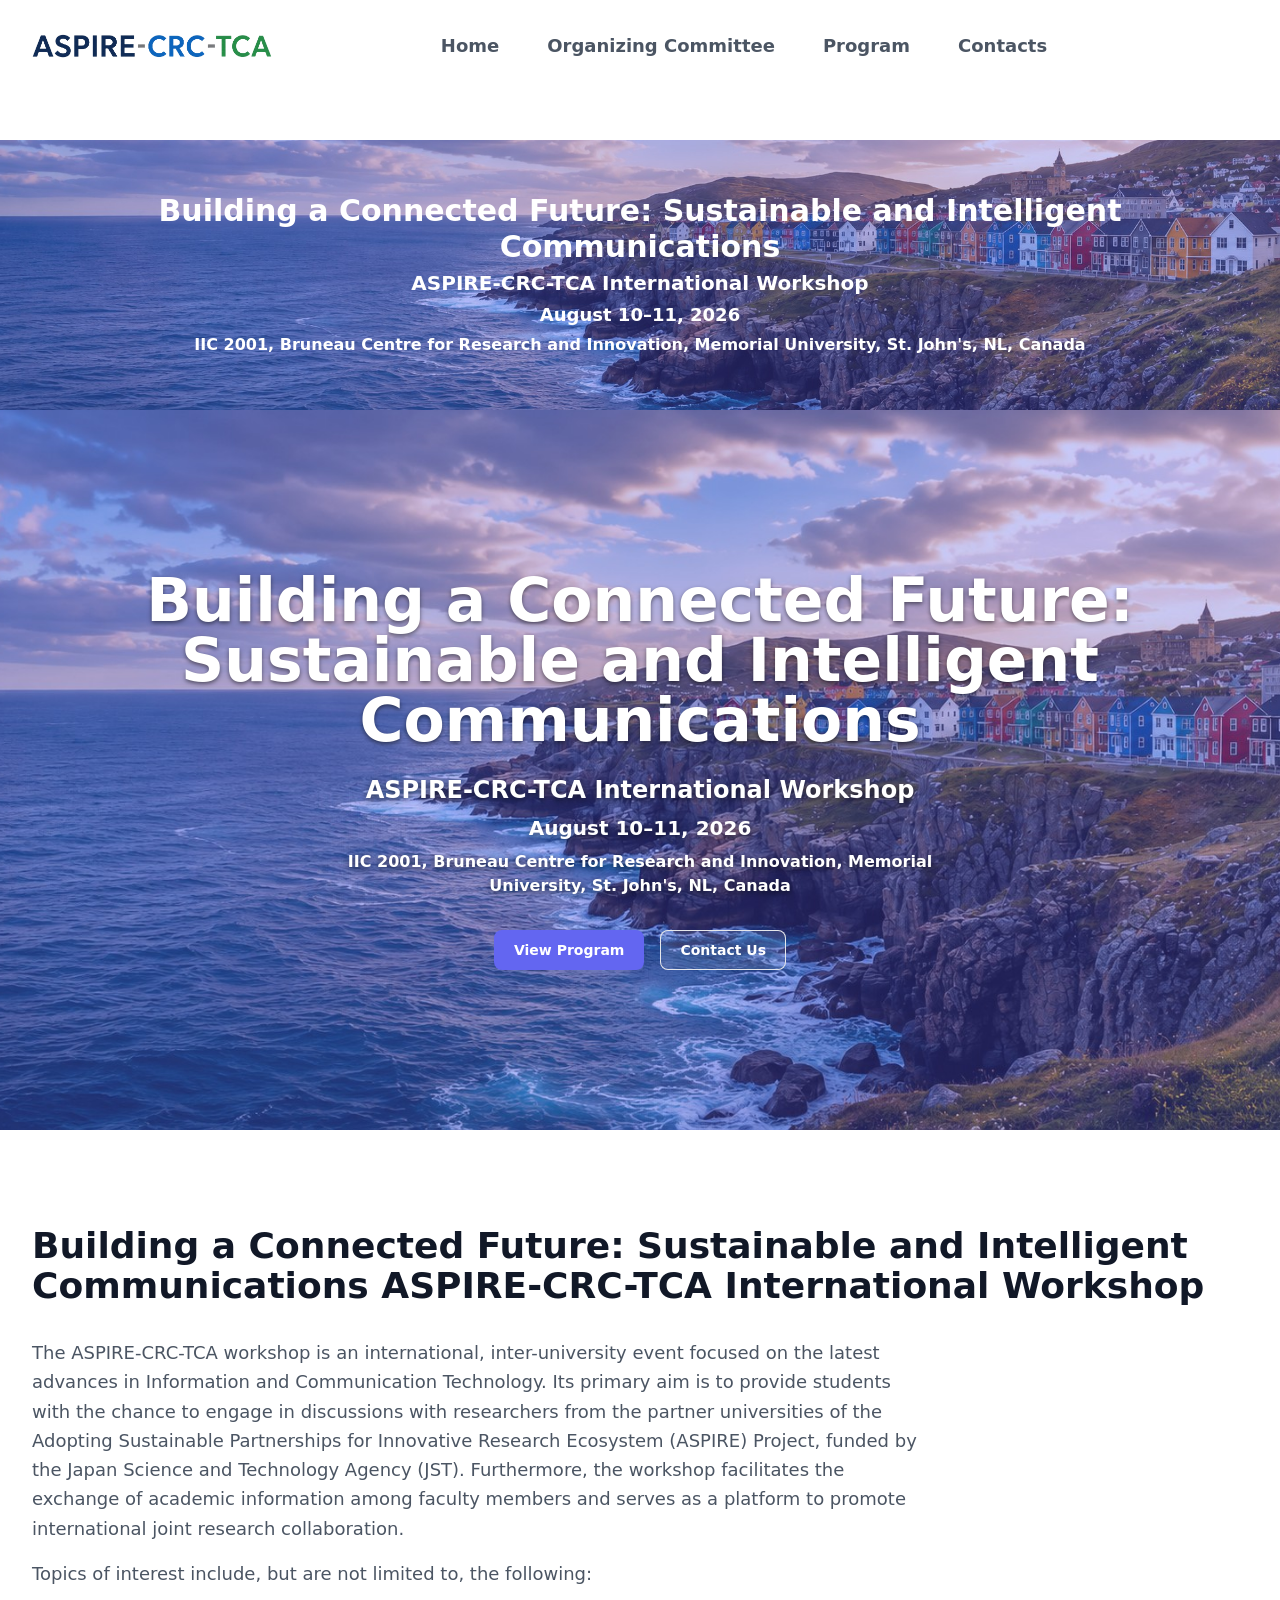
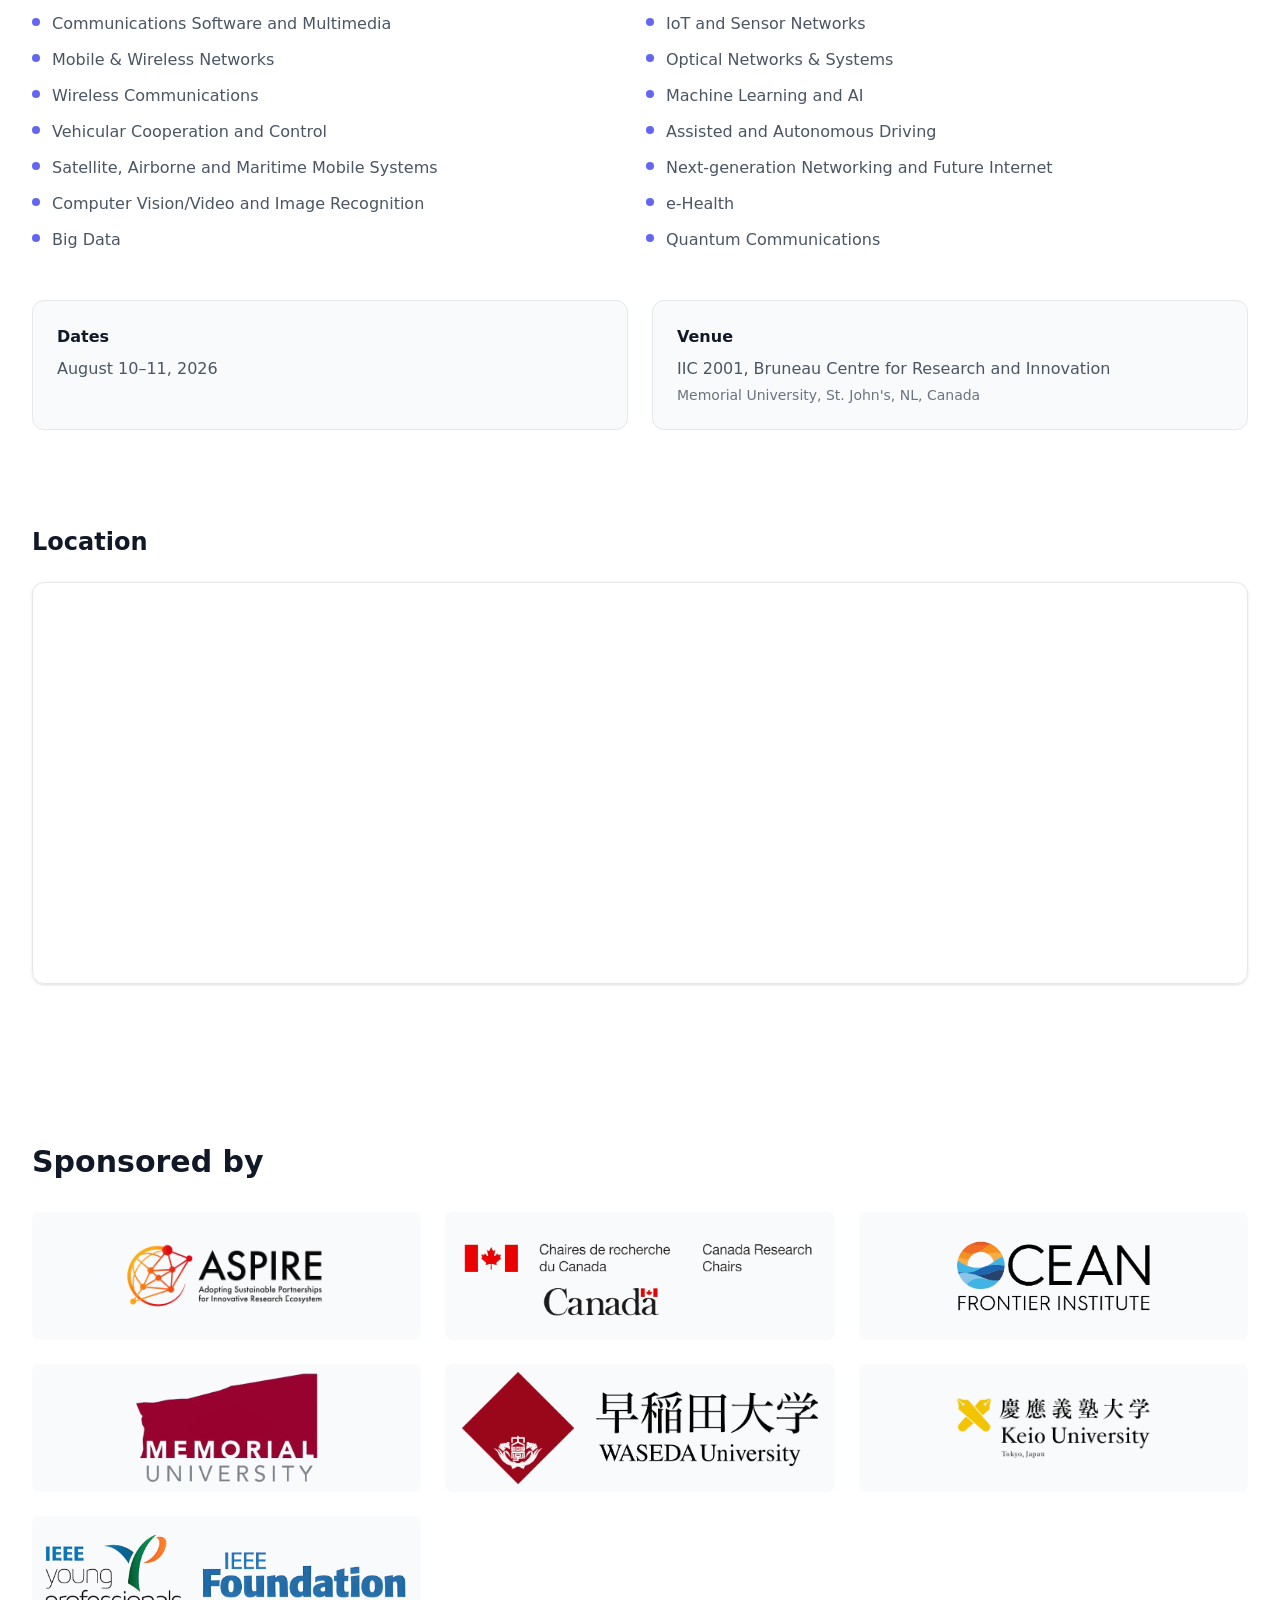
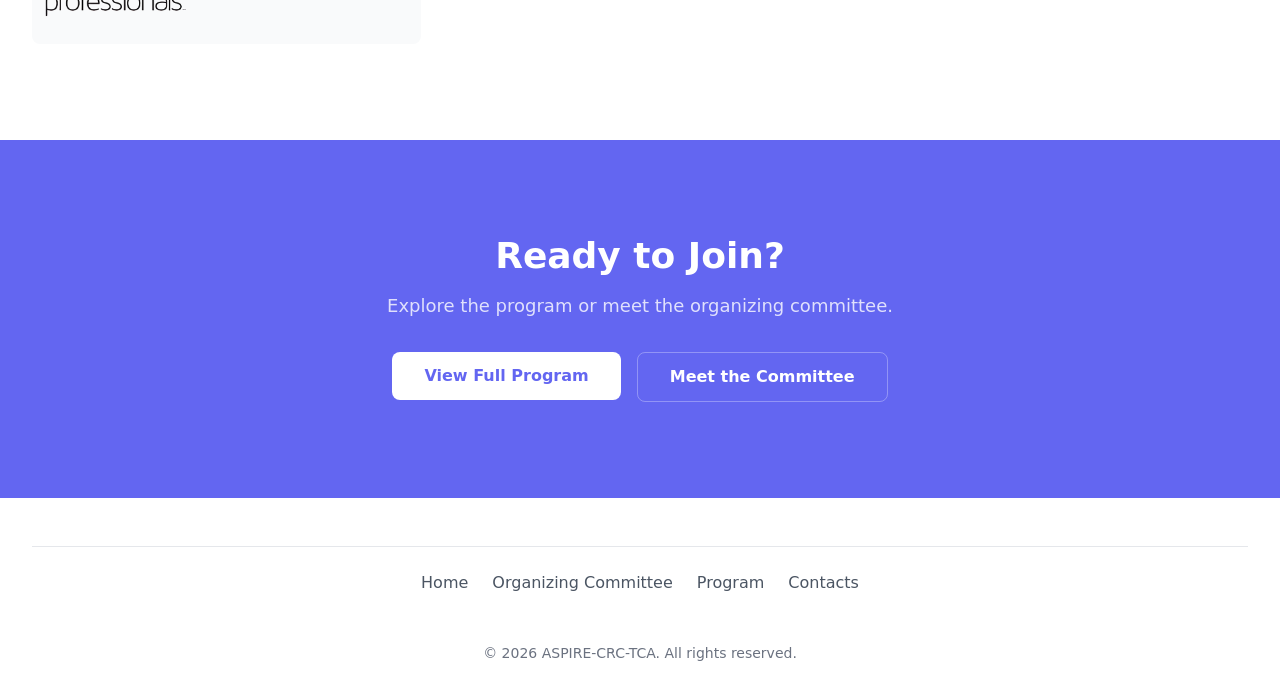
==== index.html @ 06fc7d12 "Deploy: do not count coffee break entry as a presentation ASPIRE-CRC-TCA-Workshop/website@9c176acf1a" ====
<!DOCTYPE html><!--tIh8x9ZMk3G6WVIe88vpO--><html lang="en"><head><meta charSet="utf-8"/><meta name="viewport" content="width=device-width, initial-scale=1"/><link rel="preload" as="image" href="/images/logo.png"/><link rel="preload" as="image" href="/images/hero-bg.jpg"/><link rel="preload" as="image" href="/images/sponsors/aspire.png"/><link rel="preload" as="image" href="/images/sponsors/canada-research-chair.png"/><link rel="preload" as="image" href="/images/sponsors/ocean-frontier-institute.png"/><link rel="preload" as="image" href="/images/sponsors/memorial-university.png"/><link rel="preload" as="image" href="/images/sponsors/waseda.png"/><link rel="preload" as="image" href="/images/sponsors/keio-university.png"/><link rel="preload" as="image" href="/images/sponsors/ieee-young-professionals.png"/><link rel="stylesheet" href="/_next/static/css/914f12d6b7407276.css" data-precedence="next"/><link rel="preload" as="script" fetchPriority="low" href="/_next/static/chunks/webpack-4e6bf084ac60582b.js"/><script src="/_next/static/chunks/4bd1b696-c023c6e3521b1417.js" async=""></script><script src="/_next/static/chunks/255-3a91f01e1c0f613e.js" async=""></script><script src="/_next/static/chunks/main-app-8f97e8892b6bd6fd.js" async=""></script><script src="/_next/static/chunks/b3ccd337-d58f175a04e23958.js" async=""></script><script src="/_next/static/chunks/18-f1f136e1e05aa681.js" async=""></script><script src="/_next/static/chunks/app/layout-cfe2c8055ae48db0.js" async=""></script><script src="/_next/static/chunks/app/page-0a1917a4fb54a993.js" async=""></script><title>ASPIRE-CRC-TCA</title><meta name="description" content="Join us for the ASPIRE-CRC-TCA International Workshop."/><script src="/_next/static/chunks/polyfills-42372ed130431b0a.js" noModule=""></script></head><body class="antialiased"><div hidden=""><!--$--><!--/$--></div><div class="bg-surface lg:pb-12"><div class="mx-auto max-w-screen-2xl px-4 md:px-8"><header class="flex items-center justify-between py-4 md:py-8"><a href="/" class="inline-flex items-center gap-2.5 text-2xl font-bold text-foreground md:text-3xl" aria-label=""><img src="/images/logo.png" alt="ASPIRE-CRC-TCA" class="w-40 md:w-60 h-auto"/></a><nav class="hidden gap-6 xl:gap-12 lg:flex"><a href="/" class="text-lg font-semibold transition duration-100 text-primary">Home</a><a href="/committee" class="text-lg font-semibold transition duration-100 text-foreground-muted hover:text-primary active:text-primary-active">Organizing Committee</a><a href="/program" class="text-lg font-semibold transition duration-100 text-foreground-muted hover:text-primary active:text-primary-active">Program</a><a href="/contact" class="text-lg font-semibold transition duration-100 text-foreground-muted hover:text-primary active:text-primary-active">Contacts</a></nav><div class="hidden items-center gap-2.5 lg:flex lg:ml-6 xl:ml-8"></div><button type="button" class="inline-flex cursor-pointer items-center gap-2 rounded-lg bg-surface-hover px-2.5 py-2 text-sm font-semibold text-foreground-muted transition duration-100 hover:bg-surface-active focus-visible:ring-2 focus-visible:ring-ring active:text-foreground md:text-base lg:hidden" aria-label="Open navigation menu"><svg xmlns="http://www.w3.org/2000/svg" width="24" height="24" viewBox="0 0 24 24" fill="none" stroke="currentColor" stroke-width="2" stroke-linecap="round" stroke-linejoin="round" class="lucide lucide-menu h-6 w-6"><line x1="4" x2="20" y1="12" y2="12"></line><line x1="4" x2="20" y1="6" y2="6"></line><line x1="4" x2="20" y1="18" y2="18"></line></svg>Menu</button></header></div><div class="fixed inset-0 z-40 bg-black/50 transition-opacity duration-200 lg:hidden pointer-events-none opacity-0" aria-hidden="true"></div><div class="fixed right-0 top-0 z-50 flex h-full w-full max-w-sm flex-col bg-surface shadow-xl transition-transform duration-200 ease-out lg:hidden translate-x-full" role="dialog" aria-modal="true" aria-label="Mobile navigation"><div class="flex items-center justify-between px-4 py-4 border-b border-border"><span class="text-lg font-semibold text-foreground">Menu</span><button class="rounded-lg p-2 text-foreground-muted transition duration-100 hover:bg-surface-hover hover:text-foreground" aria-label="Close menu"><svg xmlns="http://www.w3.org/2000/svg" width="24" height="24" viewBox="0 0 24 24" fill="none" stroke="currentColor" stroke-width="2" stroke-linecap="round" stroke-linejoin="round" class="lucide lucide-x h-5 w-5"><path d="M18 6 6 18"></path><path d="m6 6 12 12"></path></svg></button></div><nav class="flex-1 overflow-y-auto px-4 py-6"><ul class="flex flex-col gap-2"><li><a href="/" class="flex items-center justify-between rounded-lg px-4 py-3 text-lg font-semibold transition duration-100 bg-primary-muted text-primary">Home</a></li><li><a href="/committee" class="flex items-center justify-between rounded-lg px-4 py-3 text-lg font-semibold transition duration-100 text-foreground hover:bg-surface-hover">Organizing Committee</a></li><li><a href="/program" class="flex items-center justify-between rounded-lg px-4 py-3 text-lg font-semibold transition duration-100 text-foreground hover:bg-surface-hover">Program</a></li><li><a href="/contact" class="flex items-center justify-between rounded-lg px-4 py-3 text-lg font-semibold transition duration-100 text-foreground hover:bg-surface-hover">Contacts</a></li></ul></nav></div></div><main><section class="relative px-4 py-24 md:px-8 md:py-32 lg:py-40 bg-surface hero-section"><img src="/images/hero-bg.jpg" alt="" class="absolute inset-0 h-full w-full object-cover opacity-30"/><div class="absolute inset-0 bg-surface/60"></div><div class="relative mx-auto max-w-screen-xl text-center"><h1 class="mb-6 text-4xl font-bold text-foreground md:text-5xl lg:text-6xl">Building a Connected Future: Sustainable and Intelligent Communications</h1><p class="mb-8 text-lg text-foreground-muted md:text-xl mx-auto max-w-2xl"><span class="block text-xl font-semibold md:text-2xl">ASPIRE-CRC-TCA<!-- --> International Workshop</span><span class="mt-2 block text-lg md:text-xl">August 10–11, 2026</span><span class="mt-2 block text-base text-white">IIC 2001, Bruneau Centre for Research and Innovation<!-- -->, <!-- -->Memorial University, St. John&#x27;s, NL, Canada</span></p><div class="flex flex-wrap gap-4 justify-center"><a href="/program"><button class="inline-flex items-center justify-center gap-2 rounded-lg font-semibold transition duration-100 outline-none focus-visible:ring-2 focus-visible:ring-ring bg-primary text-primary-foreground hover:bg-primary-hover active:bg-primary-active px-5 py-2.5 text-sm">View Program</button></a><a href="/contact"><button class="inline-flex items-center justify-center gap-2 rounded-lg font-semibold transition duration-100 outline-none focus-visible:ring-2 focus-visible:ring-ring ring-1 ring-inset ring-border hover:ring-primary/30 px-5 py-2.5 text-sm border-white bg-white/10 text-white hover:bg-white/20 hover:text-white">Contact Us</button></a></div></div></section><section class="px-4 py-16 md:px-8 md:py-24 bg-surface"><div class="mx-auto max-w-screen-xl"><h2 class="mb-8 text-3xl font-bold text-foreground md:text-4xl">Building a Connected Future: Sustainable and Intelligent Communications ASPIRE-CRC-TCA International Workshop</h2><p class="mb-4 max-w-4xl text-lg leading-relaxed text-foreground-muted">The ASPIRE-CRC-TCA workshop is an international, inter-university event focused on the latest advances in Information and Communication Technology. Its primary aim is to provide students with the chance to engage in discussions with researchers from the partner universities of the Adopting Sustainable Partnerships for Innovative Research Ecosystem (ASPIRE) Project, funded by the Japan Science and Technology Agency (JST). Furthermore, the workshop facilitates the exchange of academic information among faculty members and serves as a platform to promote international joint research collaboration.</p><p class="mb-4 max-w-4xl text-lg leading-relaxed text-foreground-muted">Topics of interest include, but are not limited to, the following:</p><ul class="mt-6 grid gap-3 md:grid-cols-2"><li class="flex items-start gap-3 text-foreground-muted"><span class="mt-1.5 h-2 w-2 shrink-0 rounded-full bg-primary"></span>Communications Software and Multimedia</li><li class="flex items-start gap-3 text-foreground-muted"><span class="mt-1.5 h-2 w-2 shrink-0 rounded-full bg-primary"></span>IoT and Sensor Networks</li><li class="flex items-start gap-3 text-foreground-muted"><span class="mt-1.5 h-2 w-2 shrink-0 rounded-full bg-primary"></span>Mobile &amp; Wireless Networks</li><li class="flex items-start gap-3 text-foreground-muted"><span class="mt-1.5 h-2 w-2 shrink-0 rounded-full bg-primary"></span>Optical Networks &amp; Systems</li><li class="flex items-start gap-3 text-foreground-muted"><span class="mt-1.5 h-2 w-2 shrink-0 rounded-full bg-primary"></span>Wireless Communications</li><li class="flex items-start gap-3 text-foreground-muted"><span class="mt-1.5 h-2 w-2 shrink-0 rounded-full bg-primary"></span>Machine Learning and AI</li><li class="flex items-start gap-3 text-foreground-muted"><span class="mt-1.5 h-2 w-2 shrink-0 rounded-full bg-primary"></span>Vehicular Cooperation and Control</li><li class="flex items-start gap-3 text-foreground-muted"><span class="mt-1.5 h-2 w-2 shrink-0 rounded-full bg-primary"></span>Assisted and Autonomous Driving</li><li class="flex items-start gap-3 text-foreground-muted"><span class="mt-1.5 h-2 w-2 shrink-0 rounded-full bg-primary"></span>Satellite, Airborne and Maritime Mobile Systems</li><li class="flex items-start gap-3 text-foreground-muted"><span class="mt-1.5 h-2 w-2 shrink-0 rounded-full bg-primary"></span>Next-generation Networking and Future Internet</li><li class="flex items-start gap-3 text-foreground-muted"><span class="mt-1.5 h-2 w-2 shrink-0 rounded-full bg-primary"></span>Computer Vision/Video and Image Recognition</li><li class="flex items-start gap-3 text-foreground-muted"><span class="mt-1.5 h-2 w-2 shrink-0 rounded-full bg-primary"></span>e-Health</li><li class="flex items-start gap-3 text-foreground-muted"><span class="mt-1.5 h-2 w-2 shrink-0 rounded-full bg-primary"></span>Big Data</li><li class="flex items-start gap-3 text-foreground-muted"><span class="mt-1.5 h-2 w-2 shrink-0 rounded-full bg-primary"></span>Quantum Communications</li></ul><div class="mt-12 grid gap-6 sm:grid-cols-2"><div class="rounded-xl border border-border p-6 bg-surface-subtle"><h3 class="mb-2 font-semibold text-foreground">Dates</h3><p class="text-foreground-muted">August 10–11, 2026</p></div><div class="rounded-xl border border-border p-6 bg-surface-subtle"><h3 class="mb-2 font-semibold text-foreground">Venue</h3><p class="text-foreground-muted">IIC 2001, Bruneau Centre for Research and Innovation</p><p class="mt-1 text-sm text-foreground-subtle">Memorial University, St. John&#x27;s, NL, Canada</p></div></div></div></section><section class="px-4 pb-16 md:px-8 md:pb-24 bg-surface"><div class="mx-auto max-w-screen-xl"><h2 class="mb-6 text-2xl font-bold text-foreground">Location</h2><div class="overflow-hidden rounded-xl border border-border shadow-sm"><iframe src="https://map.concept3d.com/?id=219#!ct/15331,89484?d/type:walking;ada:false;to:47.571766,-52.733089,0;endName:Innovation%20Hall%20(IIC-2001)?share" width="100%" height="400" style="border:0" allowFullScreen="" loading="lazy" referrerPolicy="no-referrer-when-downgrade" title="Workshop Venue Location"></iframe></div></div></section><section class="px-4 py-16 md:px-8 md:py-24 bg-surface"><div class="mx-auto max-w-screen-2xl"><div class="mb-4 flex flex-col items-center md:mb-8 lg:flex-row lg:justify-between"><h2 class="mb-2 text-center text-2xl font-bold text-foreground lg:mb-0 lg:text-3xl">Sponsored by</h2></div><div class="grid grid-cols-2 gap-4 rounded-lg md:grid-cols-3 lg:gap-6"><div class="flex h-16 items-center justify-center rounded-lg bg-surface-subtle p-4 text-foreground-muted sm:h-32"><img src="/images/sponsors/aspire.png" alt="Aspire" class="h-6 w-auto sm:h-8 lg:h-10 opacity-60 grayscale transition duration-100 hover:opacity-100 hover:grayscale-0"/></div><div class="flex h-16 items-center justify-center rounded-lg bg-surface-subtle p-4 text-foreground-muted sm:h-32"><img src="/images/sponsors/canada-research-chair.png" alt="Canada Research Chairs" class="h-6 w-auto sm:h-8 lg:h-10 opacity-60 grayscale transition duration-100 hover:opacity-100 hover:grayscale-0"/></div><div class="flex h-16 items-center justify-center rounded-lg bg-surface-subtle p-4 text-foreground-muted sm:h-32"><img src="/images/sponsors/ocean-frontier-institute.png" alt="Ocean Frontier Institute" class="h-6 w-auto sm:h-8 lg:h-10 opacity-60 grayscale transition duration-100 hover:opacity-100 hover:grayscale-0"/></div><div class="flex h-16 items-center justify-center rounded-lg bg-surface-subtle p-4 text-foreground-muted sm:h-32"><img src="/images/sponsors/memorial-university.png" alt="Memorial University" class="h-6 w-auto sm:h-8 lg:h-10 opacity-60 grayscale transition duration-100 hover:opacity-100 hover:grayscale-0"/></div><div class="flex h-16 items-center justify-center rounded-lg bg-surface-subtle p-4 text-foreground-muted sm:h-32"><img src="/images/sponsors/waseda.png" alt="Waseda University" class="h-6 w-auto sm:h-8 lg:h-10 opacity-60 grayscale transition duration-100 hover:opacity-100 hover:grayscale-0"/></div><div class="flex h-16 items-center justify-center rounded-lg bg-surface-subtle p-4 text-foreground-muted sm:h-32"><img src="/images/sponsors/keio-university.png" alt="Keio University" class="h-6 w-auto sm:h-8 lg:h-10 opacity-60 grayscale transition duration-100 hover:opacity-100 hover:grayscale-0"/></div><div class="flex h-16 items-center justify-center rounded-lg bg-surface-subtle p-4 text-foreground-muted sm:h-32"><img src="/images/sponsors/ieee-young-professionals.png" alt="IEEE Young Professionals" class="h-6 w-auto sm:h-8 lg:h-10 opacity-60 grayscale transition duration-100 hover:opacity-100 hover:grayscale-0"/></div></div></div></section><section class="px-4 py-16 md:px-8 md:py-24 bg-primary"><div class="mx-auto max-w-screen-md text-center"><h2 class="mb-4 text-3xl font-bold text-primary-foreground md:text-4xl">Ready to Join?</h2><p class="mb-8 text-lg text-primary-foreground/80">Explore the program or meet the organizing committee.</p><div class="flex flex-wrap justify-center gap-4"><a href="/program"><button class="inline-block rounded-lg bg-white px-8 py-3 text-center text-sm font-semibold text-primary transition duration-100 hover:bg-gray-100 md:text-base">View Full Program</button></a><a href="/committee"><button class="inline-block rounded-lg border border-white/30 px-8 py-3 text-center text-sm font-semibold text-primary-foreground transition duration-100 hover:bg-white/10 md:text-base">Meet the Committee</button></a></div></div></section><!--$--><!--/$--></main><footer class="bg-surface pt-4 sm:pt-10 lg:pt-12"><div class="mx-auto max-w-screen-2xl px-4 md:px-8"><div class="flex flex-col items-center border-t border-border pt-6"><nav class="mb-4 flex flex-wrap justify-center gap-x-4 gap-y-2 md:gap-6"><a href="/" class="text-foreground-muted transition duration-100 hover:text-primary">Home</a><a href="/committee" class="text-foreground-muted transition duration-100 hover:text-primary">Organizing Committee</a><a href="/program" class="text-foreground-muted transition duration-100 hover:text-primary">Program</a><a href="/contact" class="text-foreground-muted transition duration-100 hover:text-primary">Contacts</a></nav></div><div class="py-8 text-center text-sm text-foreground-subtle">© 2026 ASPIRE-CRC-TCA. All rights reserved.</div></div></footer><script src="/_next/static/chunks/webpack-4e6bf084ac60582b.js" id="_R_" async=""></script><script>(self.__next_f=self.__next_f||[]).push([0])</script><script>self.__next_f.push([1,"1:\"$Sreact.fragment\"\n2:I[5194,[\"461\",\"static/chunks/b3ccd337-d58f175a04e23958.js\",\"18\",\"static/chunks/18-f1f136e1e05aa681.js\",\"177\",\"static/chunks/app/layout-cfe2c8055ae48db0.js\"],\"SiteShell\"]\n3:I[9766,[],\"\"]\n4:I[8924,[],\"\"]\n5:I[9947,[\"461\",\"static/chunks/b3ccd337-d58f175a04e23958.js\",\"18\",\"static/chunks/18-f1f136e1e05aa681.js\",\"974\",\"static/chunks/app/page-0a1917a4fb54a993.js\"],\"Hero\"]\n6:I[2619,[\"461\",\"static/chunks/b3ccd337-d58f175a04e23958.js\",\"18\",\"static/chunks/18-f1f136e1e05aa681.js\",\"974\",\"static/chunks/app/page-0a1917a4fb54a993.js\"],\"\"]\n7:I[9947,[\"461\",\"static/chunks/b3ccd337-d58f175a04e23958.js\",\"18\",\"static/chunks/18-f1f136e1e05aa681.js\",\"974\",\"static/chunks/app/page-0a1917a4fb54a993.js\"],\"Button\"]\n8:I[845,[\"461\",\"static/chunks/b3ccd337-d58f175a04e23958.js\",\"18\",\"static/chunks/18-f1f136e1e05aa681.js\",\"974\",\"static/chunks/app/page-0a1917a4fb54a993.js\"],\"CountdownTimer\"]\n1d:I[7150,[],\"\"]\n:HL[\"/_next/static/css/914f12d6b7407276.css\",\"style\"]\n"])</script><script>self.__next_f.push([1,"0:{\"P\":null,\"b\":\"tIh8x9ZMk3G6WVIe88vpO\",\"p\":\"\",\"c\":[\"\",\"\"],\"i\":false,\"f\":[[[\"\",{\"children\":[\"__PAGE__\",{}]},\"$undefined\",\"$undefined\",true],[\"\",[\"$\",\"$1\",\"c\",{\"children\":[[[\"$\",\"link\",\"0\",{\"rel\":\"stylesheet\",\"href\":\"/_next/static/css/914f12d6b7407276.css\",\"precedence\":\"next\",\"crossOrigin\":\"$undefined\",\"nonce\":\"$undefined\"}]],[\"$\",\"html\",null,{\"lang\":\"en\",\"children\":[\"$\",\"body\",null,{\"className\":\"antialiased\",\"children\":[\"$\",\"$L2\",null,{\"children\":[\"$\",\"$L3\",null,{\"parallelRouterKey\":\"children\",\"error\":\"$undefined\",\"errorStyles\":\"$undefined\",\"errorScripts\":\"$undefined\",\"template\":[\"$\",\"$L4\",null,{}],\"templateStyles\":\"$undefined\",\"templateScripts\":\"$undefined\",\"notFound\":[[[\"$\",\"title\",null,{\"children\":\"404: This page could not be found.\"}],[\"$\",\"div\",null,{\"style\":{\"fontFamily\":\"system-ui,\\\"Segoe UI\\\",Roboto,Helvetica,Arial,sans-serif,\\\"Apple Color Emoji\\\",\\\"Segoe UI Emoji\\\"\",\"height\":\"100vh\",\"textAlign\":\"center\",\"display\":\"flex\",\"flexDirection\":\"column\",\"alignItems\":\"center\",\"justifyContent\":\"center\"},\"children\":[\"$\",\"div\",null,{\"children\":[[\"$\",\"style\",null,{\"dangerouslySetInnerHTML\":{\"__html\":\"body{color:#000;background:#fff;margin:0}.next-error-h1{border-right:1px solid rgba(0,0,0,.3)}@media (prefers-color-scheme:dark){body{color:#fff;background:#000}.next-error-h1{border-right:1px solid rgba(255,255,255,.3)}}\"}}],[\"$\",\"h1\",null,{\"className\":\"next-error-h1\",\"style\":{\"display\":\"inline-block\",\"margin\":\"0 20px 0 0\",\"padding\":\"0 23px 0 0\",\"fontSize\":24,\"fontWeight\":500,\"verticalAlign\":\"top\",\"lineHeight\":\"49px\"},\"children\":404}],[\"$\",\"div\",null,{\"style\":{\"display\":\"inline-block\"},\"children\":[\"$\",\"h2\",null,{\"style\":{\"fontSize\":14,\"fontWeight\":400,\"lineHeight\":\"49px\",\"margin\":0},\"children\":\"This page could not be found.\"}]}]]}]}]],[]],\"forbidden\":\"$undefined\",\"unauthorized\":\"$undefined\"}]}]}]}]]}],{\"children\":[\"__PAGE__\",[\"$\",\"$1\",\"c\",{\"children\":[[[\"$\",\"$L5\",null,{\"variant\":\"image-bg\",\"align\":\"center\",\"className\":\"hero-section\",\"badge\":\"\",\"heading\":\"Building a Connected Future: Sustainable and Intelligent Communications\",\"description\":[[\"$\",\"span\",null,{\"className\":\"block text-xl font-semibold md:text-2xl\",\"children\":[\"ASPIRE-CRC-TCA\",\" International Workshop\"]}],[\"$\",\"span\",null,{\"className\":\"mt-2 block text-lg md:text-xl\",\"children\":\"August 10–11, 2026\"}],[\"$\",\"span\",null,{\"className\":\"mt-2 block text-base text-white\",\"children\":[\"IIC 2001, Bruneau Centre for Research and Innovation\",\", \",\"Memorial University, St. John's, NL, Canada\"]}]],\"image\":\"/images/hero-bg.jpg\",\"children\":[[\"$\",\"$L6\",null,{\"href\":\"/program\",\"children\":[\"$\",\"$L7\",null,{\"variant\":\"primary\",\"children\":\"View Program\"}]}],[\"$\",\"$L6\",null,{\"href\":\"/contact\",\"children\":[\"$\",\"$L7\",null,{\"variant\":\"secondary\",\"className\":\"border-white bg-white/10 text-white hover:bg-white/20 hover:text-white\",\"children\":\"Contact Us\"}]}]]}],[\"$\",\"$L8\",null,{\"startDateTime\":\"2026-08-10T09:00:00-02:30\",\"endDateTime\":\"2026-08-11T22:00:00-02:30\"}],[\"$\",\"section\",null,{\"className\":\"px-4 py-16 md:px-8 md:py-24 bg-surface\",\"children\":[\"$\",\"div\",null,{\"className\":\"mx-auto max-w-screen-xl\",\"children\":[[\"$\",\"h2\",null,{\"className\":\"mb-8 text-3xl font-bold text-foreground md:text-4xl\",\"children\":\"Building a Connected Future: Sustainable and Intelligent Communications ASPIRE-CRC-TCA International Workshop\"}],[[\"$\",\"p\",\"0\",{\"className\":\"mb-4 max-w-4xl text-lg leading-relaxed text-foreground-muted\",\"children\":\"The ASPIRE-CRC-TCA workshop is an international, inter-university event focused on the latest advances in Information and Communication Technology. Its primary aim is to provide students with the chance to engage in discussions with researchers from the partner universities of the Adopting Sustainable Partnerships for Innovative Research Ecosystem (ASPIRE) Project, funded by the Japan Science and Technology Agency (JST). Furthermore, the workshop facilitates the exchange of academic information among faculty members and serves as a platform to promote international joint research collaboration.\"}],[\"$\",\"p\",\"1\",{\"className\":\"mb-4 max-w-4xl text-lg leading-relaxed text-foreground-muted\",\"children\":\"Topics of interest include, but are not limited to, the following:\"}]],[\"$\",\"ul\",null,{\"className\":\"mt-6 grid gap-3 md:grid-cols-2\",\"children\":[[\"$\",\"li\",\"0\",{\"className\":\"flex items-start gap-3 text-foreground-muted\",\"children\":[\"$L9\",\"Communications Software and Multimedia\"]}],\"$La\",\"$Lb\",\"$Lc\",\"$Ld\",\"$Le\",\"$Lf\",\"$L10\",\"$L11\",\"$L12\",\"$L13\",\"$L14\",\"$L15\",\"$L16\"]}],\"$L17\"]}]}],\"$L18\",\"$L19\",\"$L1a\"],null,\"$L1b\"]}],{},null,false]},null,false],\"$L1c\",false]],\"m\":\"$undefined\",\"G\":[\"$1d\",[]],\"s\":false,\"S\":true}\n"])</script><script>self.__next_f.push([1,"1e:I[9947,[\"461\",\"static/chunks/b3ccd337-d58f175a04e23958.js\",\"18\",\"static/chunks/18-f1f136e1e05aa681.js\",\"974\",\"static/chunks/app/page-0a1917a4fb54a993.js\"],\"LogoClouds\"]\n1f:I[4431,[],\"OutletBoundary\"]\n21:I[5278,[],\"AsyncMetadataOutlet\"]\n23:I[4431,[],\"ViewportBoundary\"]\n25:I[4431,[],\"MetadataBoundary\"]\n26:\"$Sreact.suspense\"\n9:[\"$\",\"span\",null,{\"className\":\"mt-1.5 h-2 w-2 shrink-0 rounded-full bg-primary\"}]\na:[\"$\",\"li\",\"1\",{\"className\":\"flex items-start gap-3 text-foreground-muted\",\"children\":[[\"$\",\"span\",null,{\"className\":\"mt-1.5 h-2 w-2 shrink-0 rounded-full bg-primary\"}],\"IoT and Sensor Networks\"]}]\nb:[\"$\",\"li\",\"2\",{\"className\":\"flex items-start gap-3 text-foreground-muted\",\"children\":[[\"$\",\"span\",null,{\"className\":\"mt-1.5 h-2 w-2 shrink-0 rounded-full bg-primary\"}],\"Mobile \u0026 Wireless Networks\"]}]\nc:[\"$\",\"li\",\"3\",{\"className\":\"flex items-start gap-3 text-foreground-muted\",\"children\":[[\"$\",\"span\",null,{\"className\":\"mt-1.5 h-2 w-2 shrink-0 rounded-full bg-primary\"}],\"Optical Networks \u0026 Systems\"]}]\nd:[\"$\",\"li\",\"4\",{\"className\":\"flex items-start gap-3 text-foreground-muted\",\"children\":[[\"$\",\"span\",null,{\"className\":\"mt-1.5 h-2 w-2 shrink-0 rounded-full bg-primary\"}],\"Wireless Communications\"]}]\ne:[\"$\",\"li\",\"5\",{\"className\":\"flex items-start gap-3 text-foreground-muted\",\"children\":[[\"$\",\"span\",null,{\"className\":\"mt-1.5 h-2 w-2 shrink-0 rounded-full bg-primary\"}],\"Machine Learning and AI\"]}]\nf:[\"$\",\"li\",\"6\",{\"className\":\"flex items-start gap-3 text-foreground-muted\",\"children\":[[\"$\",\"span\",null,{\"className\":\"mt-1.5 h-2 w-2 shrink-0 rounded-full bg-primary\"}],\"Vehicular Cooperation and Control\"]}]\n10:[\"$\",\"li\",\"7\",{\"className\":\"flex items-start gap-3 text-foreground-muted\",\"children\":[[\"$\",\"span\",null,{\"className\":\"mt-1.5 h-2 w-2 shrink-0 rounded-full bg-primary\"}],\"Assisted and Autonomous Driving\"]}]\n11:[\"$\",\"li\",\"8\",{\"className\":\"flex items-start gap-3 text-foreground-muted\",\"children\":[[\"$\",\"span\",null,{\"className\":\"mt-1.5 h-2 w-2 shrink-0 rounded-full bg-primary\"}],\"Satellite, Airborne and Maritime Mobile Systems"])</script><script>self.__next_f.push([1,"\"]}]\n12:[\"$\",\"li\",\"9\",{\"className\":\"flex items-start gap-3 text-foreground-muted\",\"children\":[[\"$\",\"span\",null,{\"className\":\"mt-1.5 h-2 w-2 shrink-0 rounded-full bg-primary\"}],\"Next-generation Networking and Future Internet\"]}]\n13:[\"$\",\"li\",\"10\",{\"className\":\"flex items-start gap-3 text-foreground-muted\",\"children\":[[\"$\",\"span\",null,{\"className\":\"mt-1.5 h-2 w-2 shrink-0 rounded-full bg-primary\"}],\"Computer Vision/Video and Image Recognition\"]}]\n14:[\"$\",\"li\",\"11\",{\"className\":\"flex items-start gap-3 text-foreground-muted\",\"children\":[[\"$\",\"span\",null,{\"className\":\"mt-1.5 h-2 w-2 shrink-0 rounded-full bg-primary\"}],\"e-Health\"]}]\n15:[\"$\",\"li\",\"12\",{\"className\":\"flex items-start gap-3 text-foreground-muted\",\"children\":[[\"$\",\"span\",null,{\"className\":\"mt-1.5 h-2 w-2 shrink-0 rounded-full bg-primary\"}],\"Big Data\"]}]\n16:[\"$\",\"li\",\"13\",{\"className\":\"flex items-start gap-3 text-foreground-muted\",\"children\":[[\"$\",\"span\",null,{\"className\":\"mt-1.5 h-2 w-2 shrink-0 rounded-full bg-primary\"}],\"Quantum Communications\"]}]\n"])</script><script>self.__next_f.push([1,"17:[\"$\",\"div\",null,{\"className\":\"mt-12 grid gap-6 sm:grid-cols-2\",\"children\":[[\"$\",\"div\",null,{\"className\":\"rounded-xl border border-border p-6 bg-surface-subtle\",\"children\":[[\"$\",\"h3\",null,{\"className\":\"mb-2 font-semibold text-foreground\",\"children\":\"Dates\"}],[\"$\",\"p\",null,{\"className\":\"text-foreground-muted\",\"children\":\"August 10–11, 2026\"}]]}],[\"$\",\"div\",null,{\"className\":\"rounded-xl border border-border p-6 bg-surface-subtle\",\"children\":[[\"$\",\"h3\",null,{\"className\":\"mb-2 font-semibold text-foreground\",\"children\":\"Venue\"}],[\"$\",\"p\",null,{\"className\":\"text-foreground-muted\",\"children\":\"IIC 2001, Bruneau Centre for Research and Innovation\"}],[\"$\",\"p\",null,{\"className\":\"mt-1 text-sm text-foreground-subtle\",\"children\":\"Memorial University, St. John's, NL, Canada\"}]]}]]}]\n"])</script><script>self.__next_f.push([1,"18:[\"$\",\"section\",null,{\"className\":\"px-4 pb-16 md:px-8 md:pb-24 bg-surface\",\"children\":[\"$\",\"div\",null,{\"className\":\"mx-auto max-w-screen-xl\",\"children\":[[\"$\",\"h2\",null,{\"className\":\"mb-6 text-2xl font-bold text-foreground\",\"children\":\"Location\"}],[\"$\",\"div\",null,{\"className\":\"overflow-hidden rounded-xl border border-border shadow-sm\",\"children\":[\"$\",\"iframe\",null,{\"src\":\"https://map.concept3d.com/?id=219#!ct/15331,89484?d/type:walking;ada:false;to:47.571766,-52.733089,0;endName:Innovation%20Hall%20(IIC-2001)?share\",\"width\":\"100%\",\"height\":\"400\",\"style\":{\"border\":0},\"allowFullScreen\":true,\"loading\":\"lazy\",\"referrerPolicy\":\"no-referrer-when-downgrade\",\"title\":\"Workshop Venue Location\"}]}]]}]}]\n"])</script><script>self.__next_f.push([1,"19:[\"$\",\"$L1e\",null,{\"heading\":\"Sponsored by\",\"logos\":[{\"src\":\"/images/sponsors/aspire.png\",\"alt\":\"Aspire\",\"href\":\"#\"},{\"src\":\"/images/sponsors/canada-research-chair.png\",\"alt\":\"Canada Research Chairs\",\"href\":\"#\"},{\"src\":\"/images/sponsors/ocean-frontier-institute.png\",\"alt\":\"Ocean Frontier Institute\",\"href\":\"#\"},{\"src\":\"/images/sponsors/memorial-university.png\",\"alt\":\"Memorial University\",\"href\":\"https://www.mun.ca\"},{\"src\":\"/images/sponsors/waseda.png\",\"alt\":\"Waseda University\",\"href\":\"#\"},{\"src\":\"/images/sponsors/keio-university.png\",\"alt\":\"Keio University\",\"href\":\"#\"},{\"src\":\"/images/sponsors/ieee-young-professionals.png\",\"alt\":\"IEEE Young Professionals\",\"href\":\"#\"}],\"variant\":\"with-description\"}]\n"])</script><script>self.__next_f.push([1,"1a:[\"$\",\"section\",null,{\"className\":\"px-4 py-16 md:px-8 md:py-24 bg-primary\",\"children\":[\"$\",\"div\",null,{\"className\":\"mx-auto max-w-screen-md text-center\",\"children\":[[\"$\",\"h2\",null,{\"className\":\"mb-4 text-3xl font-bold text-primary-foreground md:text-4xl\",\"children\":\"Ready to Join?\"}],[\"$\",\"p\",null,{\"className\":\"mb-8 text-lg text-primary-foreground/80\",\"children\":\"Explore the program or meet the organizing committee.\"}],[\"$\",\"div\",null,{\"className\":\"flex flex-wrap justify-center gap-4\",\"children\":[[\"$\",\"$L6\",null,{\"href\":\"/program\",\"children\":[\"$\",\"button\",null,{\"className\":\"inline-block rounded-lg bg-white px-8 py-3 text-center text-sm font-semibold text-primary transition duration-100 hover:bg-gray-100 md:text-base\",\"children\":\"View Full Program\"}]}],[\"$\",\"$L6\",null,{\"href\":\"/committee\",\"children\":[\"$\",\"button\",null,{\"className\":\"inline-block rounded-lg border border-white/30 px-8 py-3 text-center text-sm font-semibold text-primary-foreground transition duration-100 hover:bg-white/10 md:text-base\",\"children\":\"Meet the Committee\"}]}]]}]]}]}]\n"])</script><script>self.__next_f.push([1,"1b:[\"$\",\"$L1f\",null,{\"children\":[\"$L20\",[\"$\",\"$L21\",null,{\"promise\":\"$@22\"}]]}]\n1c:[\"$\",\"$1\",\"h\",{\"children\":[null,[[\"$\",\"$L23\",null,{\"children\":\"$L24\"}],null],[\"$\",\"$L25\",null,{\"children\":[\"$\",\"div\",null,{\"hidden\":true,\"children\":[\"$\",\"$26\",null,{\"fallback\":null,\"children\":\"$L27\"}]}]}]]}]\n"])</script><script>self.__next_f.push([1,"24:[[\"$\",\"meta\",\"0\",{\"charSet\":\"utf-8\"}],[\"$\",\"meta\",\"1\",{\"name\":\"viewport\",\"content\":\"width=device-width, initial-scale=1\"}]]\n20:null\n"])</script><script>self.__next_f.push([1,"22:{\"metadata\":[[\"$\",\"title\",\"0\",{\"children\":\"ASPIRE-CRC-TCA\"}],[\"$\",\"meta\",\"1\",{\"name\":\"description\",\"content\":\"Join us for the ASPIRE-CRC-TCA International Workshop.\"}]],\"error\":null,\"digest\":\"$undefined\"}\n"])</script><script>self.__next_f.push([1,"27:\"$22:metadata\"\n"])</script></body></html>
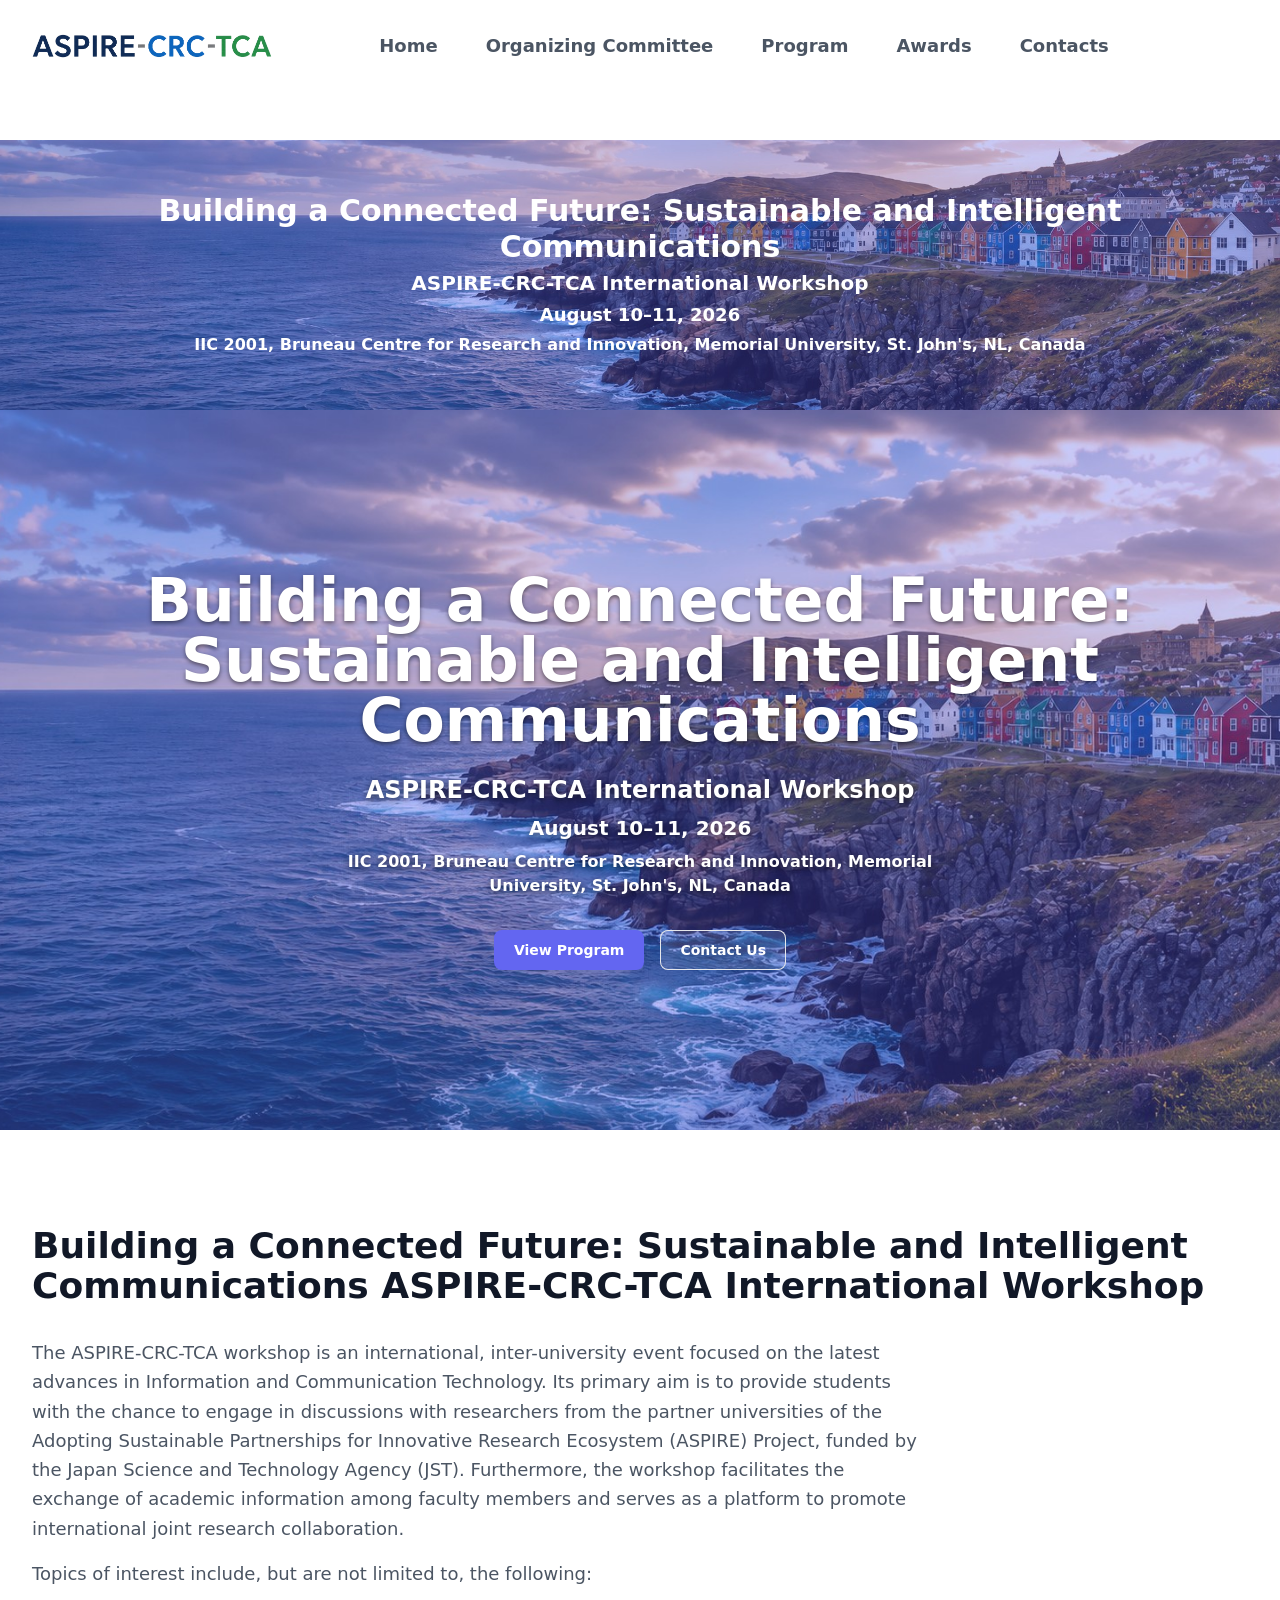
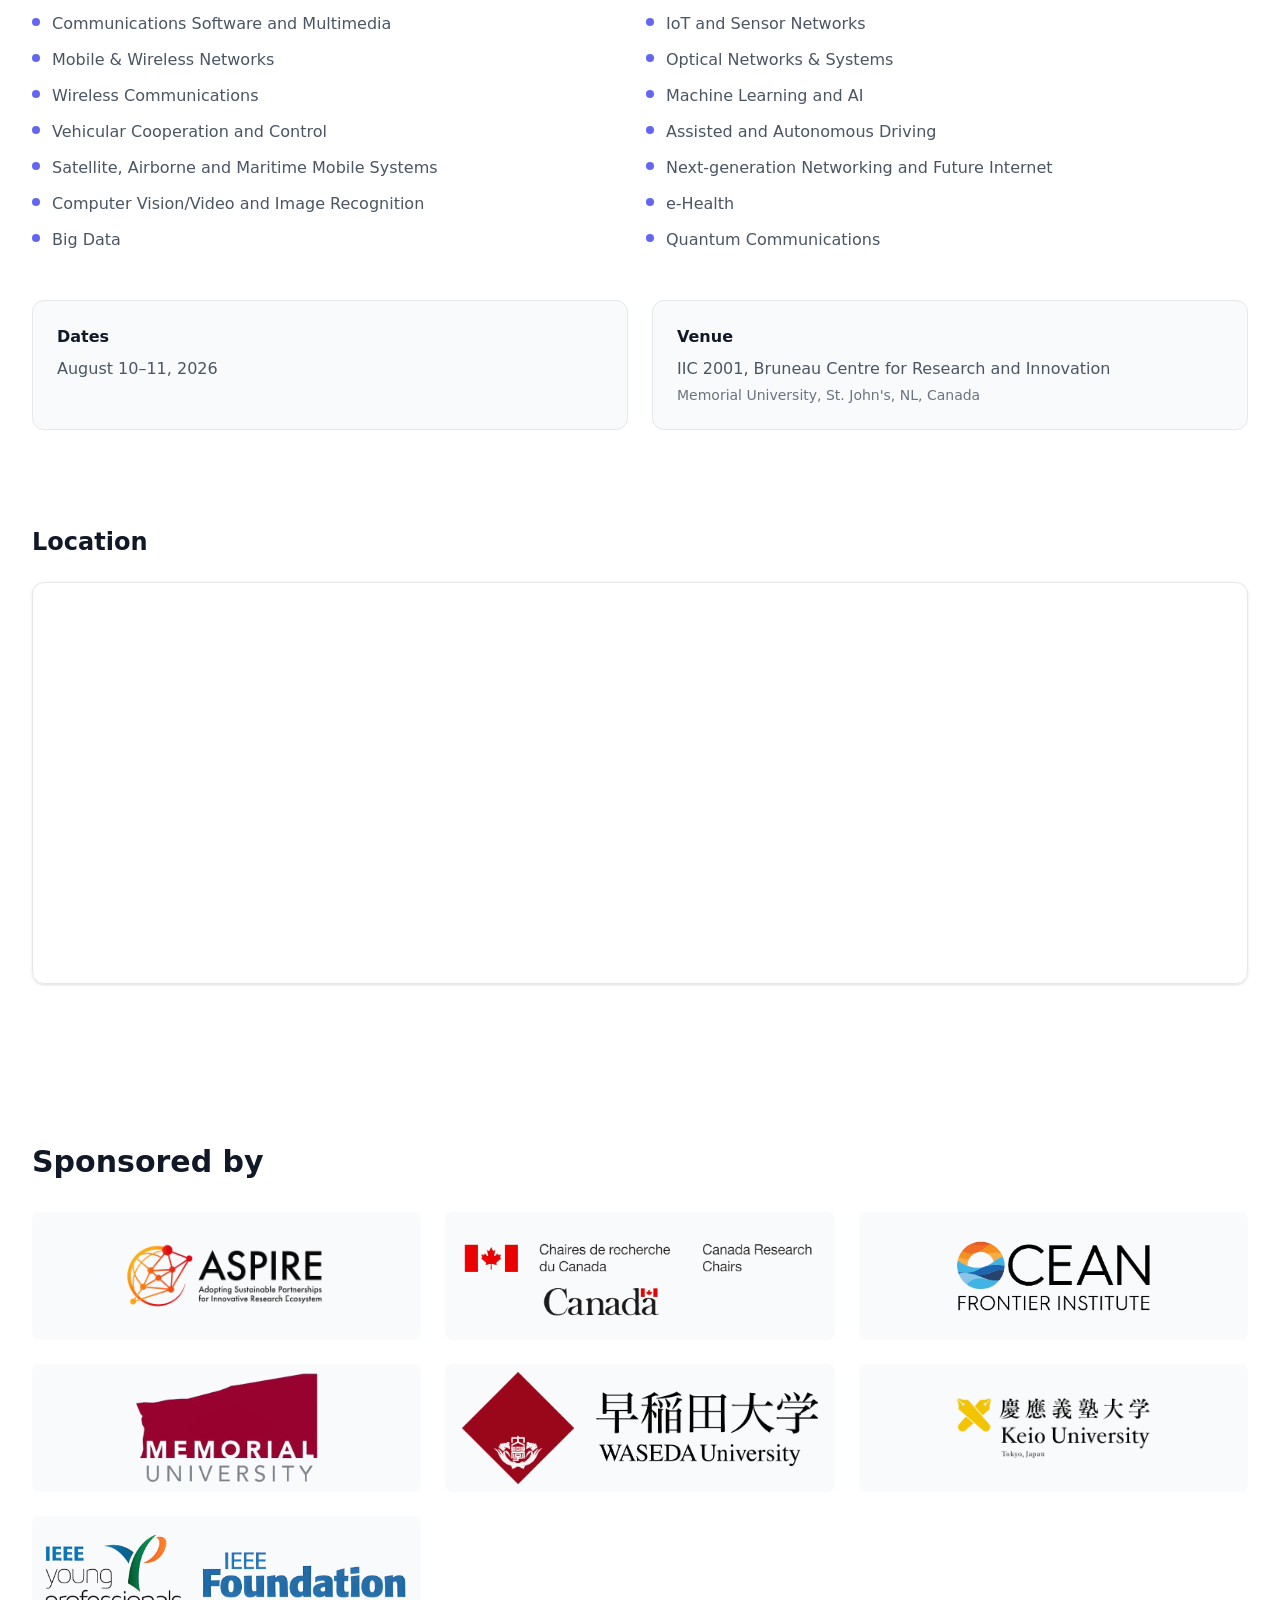
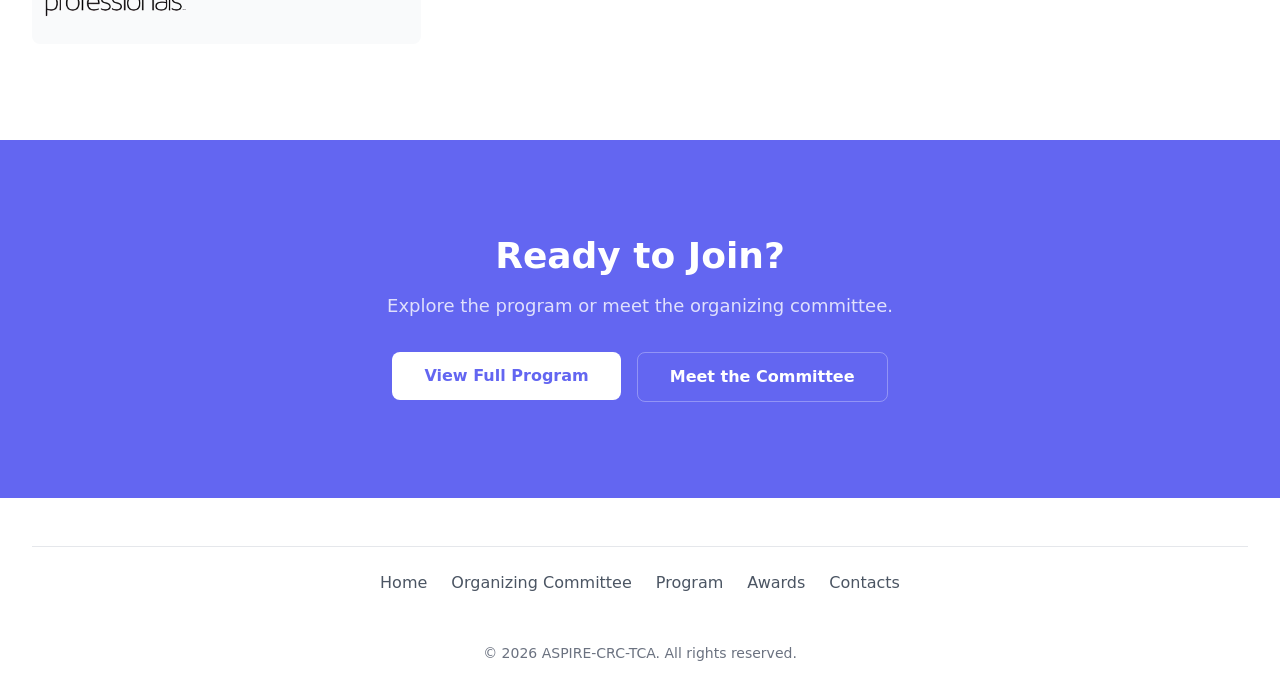
==== commit b82ce076: "Deploy: created dedicated award page ASPIRE-CRC-TCA-Workshop/website@cbabad50a6dc8a6f044875b35a2a170" ====
--- a/index.html
+++ b/index.html
@@ -1 +1 @@
-<!DOCTYPE html><!--tIh8x9ZMk3G6WVIe88vpO--><html lang="en"><head><meta charSet="utf-8"/><meta name="viewport" content="width=device-width, initial-scale=1"/><link rel="preload" as="image" href="/images/logo.png"/><link rel="preload" as="image" href="/images/hero-bg.jpg"/><link rel="preload" as="image" href="/images/sponsors/aspire.png"/><link rel="preload" as="image" href="/images/sponsors/canada-research-chair.png"/><link rel="preload" as="image" href="/images/sponsors/ocean-frontier-institute.png"/><link rel="preload" as="image" href="/images/sponsors/memorial-university.png"/><link rel="preload" as="image" href="/images/sponsors/waseda.png"/><link rel="preload" as="image" href="/images/sponsors/keio-university.png"/><link rel="preload" as="image" href="/images/sponsors/ieee-young-professionals.png"/><link rel="stylesheet" href="/_next/static/css/914f12d6b7407276.css" data-precedence="next"/><link rel="preload" as="script" fetchPriority="low" href="/_next/static/chunks/webpack-4e6bf084ac60582b.js"/><script src="/_next/static/chunks/4bd1b696-c023c6e3521b1417.js" async=""></script><script src="/_next/static/chunks/255-3a91f01e1c0f613e.js" async=""></script><script src="/_next/static/chunks/main-app-8f97e8892b6bd6fd.js" async=""></script><script src="/_next/static/chunks/b3ccd337-d58f175a04e23958.js" async=""></script><script src="/_next/static/chunks/18-f1f136e1e05aa681.js" async=""></script><script src="/_next/static/chunks/app/layout-cfe2c8055ae48db0.js" async=""></script><script src="/_next/static/chunks/app/page-0a1917a4fb54a993.js" async=""></script><title>ASPIRE-CRC-TCA</title><meta name="description" content="Join us for the ASPIRE-CRC-TCA International Workshop."/><script src="/_next/static/chunks/polyfills-42372ed130431b0a.js" noModule=""></script></head><body class="antialiased"><div hidden=""><!--$--><!--/$--></div><div class="bg-surface lg:pb-12"><div class="mx-auto max-w-screen-2xl px-4 md:px-8"><header class="flex items-center justify-between py-4 md:py-8"><a href="/" class="inline-flex items-center gap-2.5 text-2xl font-bold text-foreground md:text-3xl" aria-label=""><img src="/images/logo.png" alt="ASPIRE-CRC-TCA" class="w-40 md:w-60 h-auto"/></a><nav class="hidden gap-6 xl:gap-12 lg:flex"><a href="/" class="text-lg font-semibold transition duration-100 text-primary">Home</a><a href="/committee" class="text-lg font-semibold transition duration-100 text-foreground-muted hover:text-primary active:text-primary-active">Organizing Committee</a><a href="/program" class="text-lg font-semibold transition duration-100 text-foreground-muted hover:text-primary active:text-primary-active">Program</a><a href="/contact" class="text-lg font-semibold transition duration-100 text-foreground-muted hover:text-primary active:text-primary-active">Contacts</a></nav><div class="hidden items-center gap-2.5 lg:flex lg:ml-6 xl:ml-8"></div><button type="button" class="inline-flex cursor-pointer items-center gap-2 rounded-lg bg-surface-hover px-2.5 py-2 text-sm font-semibold text-foreground-muted transition duration-100 hover:bg-surface-active focus-visible:ring-2 focus-visible:ring-ring active:text-foreground md:text-base lg:hidden" aria-label="Open navigation menu"><svg xmlns="http://www.w3.org/2000/svg" width="24" height="24" viewBox="0 0 24 24" fill="none" stroke="currentColor" stroke-width="2" stroke-linecap="round" stroke-linejoin="round" class="lucide lucide-menu h-6 w-6"><line x1="4" x2="20" y1="12" y2="12"></line><line x1="4" x2="20" y1="6" y2="6"></line><line x1="4" x2="20" y1="18" y2="18"></line></svg>Menu</button></header></div><div class="fixed inset-0 z-40 bg-black/50 transition-opacity duration-200 lg:hidden pointer-events-none opacity-0" aria-hidden="true"></div><div class="fixed right-0 top-0 z-50 flex h-full w-full max-w-sm flex-col bg-surface shadow-xl transition-transform duration-200 ease-out lg:hidden translate-x-full" role="dialog" aria-modal="true" aria-label="Mobile navigation"><div class="flex items-center justify-between px-4 py-4 border-b border-border"><span class="text-lg font-semibold text-foreground">Menu</span><button class="rounded-lg p-2 text-foreground-muted transition duration-100 hover:bg-surface-hover hover:text-foreground" aria-label="Close menu"><svg xmlns="http://www.w3.org/2000/svg" width="24" height="24" viewBox="0 0 24 24" fill="none" stroke="currentColor" stroke-width="2" stroke-linecap="round" stroke-linejoin="round" class="lucide lucide-x h-5 w-5"><path d="M18 6 6 18"></path><path d="m6 6 12 12"></path></svg></button></div><nav class="flex-1 overflow-y-auto px-4 py-6"><ul class="flex flex-col gap-2"><li><a href="/" class="flex items-center justify-between rounded-lg px-4 py-3 text-lg font-semibold transition duration-100 bg-primary-muted text-primary">Home</a></li><li><a href="/committee" class="flex items-center justify-between rounded-lg px-4 py-3 text-lg font-semibold transition duration-100 text-foreground hover:bg-surface-hover">Organizing Committee</a></li><li><a href="/program" class="flex items-center justify-between rounded-lg px-4 py-3 text-lg font-semibold transition duration-100 text-foreground hover:bg-surface-hover">Program</a></li><li><a href="/contact" class="flex items-center justify-between rounded-lg px-4 py-3 text-lg font-semibold transition duration-100 text-foreground hover:bg-surface-hover">Contacts</a></li></ul></nav></div></div><main><section class="relative px-4 py-24 md:px-8 md:py-32 lg:py-40 bg-surface hero-section"><img src="/images/hero-bg.jpg" alt="" class="absolute inset-0 h-full w-full object-cover opacity-30"/><div class="absolute inset-0 bg-surface/60"></div><div class="relative mx-auto max-w-screen-xl text-center"><h1 class="mb-6 text-4xl font-bold text-foreground md:text-5xl lg:text-6xl">Building a Connected Future: Sustainable and Intelligent Communications</h1><p class="mb-8 text-lg text-foreground-muted md:text-xl mx-auto max-w-2xl"><span class="block text-xl font-semibold md:text-2xl">ASPIRE-CRC-TCA<!-- --> International Workshop</span><span class="mt-2 block text-lg md:text-xl">August 10–11, 2026</span><span class="mt-2 block text-base text-white">IIC 2001, Bruneau Centre for Research and Innovation<!-- -->, <!-- -->Memorial University, St. John&#x27;s, NL, Canada</span></p><div class="flex flex-wrap gap-4 justify-center"><a href="/program"><button class="inline-flex items-center justify-center gap-2 rounded-lg font-semibold transition duration-100 outline-none focus-visible:ring-2 focus-visible:ring-ring bg-primary text-primary-foreground hover:bg-primary-hover active:bg-primary-active px-5 py-2.5 text-sm">View Program</button></a><a href="/contact"><button class="inline-flex items-center justify-center gap-2 rounded-lg font-semibold transition duration-100 outline-none focus-visible:ring-2 focus-visible:ring-ring ring-1 ring-inset ring-border hover:ring-primary/30 px-5 py-2.5 text-sm border-white bg-white/10 text-white hover:bg-white/20 hover:text-white">Contact Us</button></a></div></div></section><section class="px-4 py-16 md:px-8 md:py-24 bg-surface"><div class="mx-auto max-w-screen-xl"><h2 class="mb-8 text-3xl font-bold text-foreground md:text-4xl">Building a Connected Future: Sustainable and Intelligent Communications ASPIRE-CRC-TCA International Workshop</h2><p class="mb-4 max-w-4xl text-lg leading-relaxed text-foreground-muted">The ASPIRE-CRC-TCA workshop is an international, inter-university event focused on the latest advances in Information and Communication Technology. Its primary aim is to provide students with the chance to engage in discussions with researchers from the partner universities of the Adopting Sustainable Partnerships for Innovative Research Ecosystem (ASPIRE) Project, funded by the Japan Science and Technology Agency (JST). Furthermore, the workshop facilitates the exchange of academic information among faculty members and serves as a platform to promote international joint research collaboration.</p><p class="mb-4 max-w-4xl text-lg leading-relaxed text-foreground-muted">Topics of interest include, but are not limited to, the following:</p><ul class="mt-6 grid gap-3 md:grid-cols-2"><li class="flex items-start gap-3 text-foreground-muted"><span class="mt-1.5 h-2 w-2 shrink-0 rounded-full bg-primary"></span>Communications Software and Multimedia</li><li class="flex items-start gap-3 text-foreground-muted"><span class="mt-1.5 h-2 w-2 shrink-0 rounded-full bg-primary"></span>IoT and Sensor Networks</li><li class="flex items-start gap-3 text-foreground-muted"><span class="mt-1.5 h-2 w-2 shrink-0 rounded-full bg-primary"></span>Mobile &amp; Wireless Networks</li><li class="flex items-start gap-3 text-foreground-muted"><span class="mt-1.5 h-2 w-2 shrink-0 rounded-full bg-primary"></span>Optical Networks &amp; Systems</li><li class="flex items-start gap-3 text-foreground-muted"><span class="mt-1.5 h-2 w-2 shrink-0 rounded-full bg-primary"></span>Wireless Communications</li><li class="flex items-start gap-3 text-foreground-muted"><span class="mt-1.5 h-2 w-2 shrink-0 rounded-full bg-primary"></span>Machine Learning and AI</li><li class="flex items-start gap-3 text-foreground-muted"><span class="mt-1.5 h-2 w-2 shrink-0 rounded-full bg-primary"></span>Vehicular Cooperation and Control</li><li class="flex items-start gap-3 text-foreground-muted"><span class="mt-1.5 h-2 w-2 shrink-0 rounded-full bg-primary"></span>Assisted and Autonomous Driving</li><li class="flex items-start gap-3 text-foreground-muted"><span class="mt-1.5 h-2 w-2 shrink-0 rounded-full bg-primary"></span>Satellite, Airborne and Maritime Mobile Systems</li><li class="flex items-start gap-3 text-foreground-muted"><span class="mt-1.5 h-2 w-2 shrink-0 rounded-full bg-primary"></span>Next-generation Networking and Future Internet</li><li class="flex items-start gap-3 text-foreground-muted"><span class="mt-1.5 h-2 w-2 shrink-0 rounded-full bg-primary"></span>Computer Vision/Video and Image Recognition</li><li class="flex items-start gap-3 text-foreground-muted"><span class="mt-1.5 h-2 w-2 shrink-0 rounded-full bg-primary"></span>e-Health</li><li class="flex items-start gap-3 text-foreground-muted"><span class="mt-1.5 h-2 w-2 shrink-0 rounded-full bg-primary"></span>Big Data</li><li class="flex items-start gap-3 text-foreground-muted"><span class="mt-1.5 h-2 w-2 shrink-0 rounded-full bg-primary"></span>Quantum Communications</li></ul><div class="mt-12 grid gap-6 sm:grid-cols-2"><div class="rounded-xl border border-border p-6 bg-surface-subtle"><h3 class="mb-2 font-semibold text-foreground">Dates</h3><p class="text-foreground-muted">August 10–11, 2026</p></div><div class="rounded-xl border border-border p-6 bg-surface-subtle"><h3 class="mb-2 font-semibold text-foreground">Venue</h3><p class="text-foreground-muted">IIC 2001, Bruneau Centre for Research and Innovation</p><p class="mt-1 text-sm text-foreground-subtle">Memorial University, St. John&#x27;s, NL, Canada</p></div></div></div></section><section class="px-4 pb-16 md:px-8 md:pb-24 bg-surface"><div class="mx-auto max-w-screen-xl"><h2 class="mb-6 text-2xl font-bold text-foreground">Location</h2><div class="overflow-hidden rounded-xl border border-border shadow-sm"><iframe src="https://map.concept3d.com/?id=219#!ct/15331,89484?d/type:walking;ada:false;to:47.571766,-52.733089,0;endName:Innovation%20Hall%20(IIC-2001)?share" width="100%" height="400" style="border:0" allowFullScreen="" loading="lazy" referrerPolicy="no-referrer-when-downgrade" title="Workshop Venue Location"></iframe></div></div></section><section class="px-4 py-16 md:px-8 md:py-24 bg-surface"><div class="mx-auto max-w-screen-2xl"><div class="mb-4 flex flex-col items-center md:mb-8 lg:flex-row lg:justify-between"><h2 class="mb-2 text-center text-2xl font-bold text-foreground lg:mb-0 lg:text-3xl">Sponsored by</h2></div><div class="grid grid-cols-2 gap-4 rounded-lg md:grid-cols-3 lg:gap-6"><div class="flex h-16 items-center justify-center rounded-lg bg-surface-subtle p-4 text-foreground-muted sm:h-32"><img src="/images/sponsors/aspire.png" alt="Aspire" class="h-6 w-auto sm:h-8 lg:h-10 opacity-60 grayscale transition duration-100 hover:opacity-100 hover:grayscale-0"/></div><div class="flex h-16 items-center justify-center rounded-lg bg-surface-subtle p-4 text-foreground-muted sm:h-32"><img src="/images/sponsors/canada-research-chair.png" alt="Canada Research Chairs" class="h-6 w-auto sm:h-8 lg:h-10 opacity-60 grayscale transition duration-100 hover:opacity-100 hover:grayscale-0"/></div><div class="flex h-16 items-center justify-center rounded-lg bg-surface-subtle p-4 text-foreground-muted sm:h-32"><img src="/images/sponsors/ocean-frontier-institute.png" alt="Ocean Frontier Institute" class="h-6 w-auto sm:h-8 lg:h-10 opacity-60 grayscale transition duration-100 hover:opacity-100 hover:grayscale-0"/></div><div class="flex h-16 items-center justify-center rounded-lg bg-surface-subtle p-4 text-foreground-muted sm:h-32"><img src="/images/sponsors/memorial-university.png" alt="Memorial University" class="h-6 w-auto sm:h-8 lg:h-10 opacity-60 grayscale transition duration-100 hover:opacity-100 hover:grayscale-0"/></div><div class="flex h-16 items-center justify-center rounded-lg bg-surface-subtle p-4 text-foreground-muted sm:h-32"><img src="/images/sponsors/waseda.png" alt="Waseda University" class="h-6 w-auto sm:h-8 lg:h-10 opacity-60 grayscale transition duration-100 hover:opacity-100 hover:grayscale-0"/></div><div class="flex h-16 items-center justify-center rounded-lg bg-surface-subtle p-4 text-foreground-muted sm:h-32"><img src="/images/sponsors/keio-university.png" alt="Keio University" class="h-6 w-auto sm:h-8 lg:h-10 opacity-60 grayscale transition duration-100 hover:opacity-100 hover:grayscale-0"/></div><div class="flex h-16 items-center justify-center rounded-lg bg-surface-subtle p-4 text-foreground-muted sm:h-32"><img src="/images/sponsors/ieee-young-professionals.png" alt="IEEE Young Professionals" class="h-6 w-auto sm:h-8 lg:h-10 opacity-60 grayscale transition duration-100 hover:opacity-100 hover:grayscale-0"/></div></div></div></section><section class="px-4 py-16 md:px-8 md:py-24 bg-primary"><div class="mx-auto max-w-screen-md text-center"><h2 class="mb-4 text-3xl font-bold text-primary-foreground md:text-4xl">Ready to Join?</h2><p class="mb-8 text-lg text-primary-foreground/80">Explore the program or meet the organizing committee.</p><div class="flex flex-wrap justify-center gap-4"><a href="/program"><button class="inline-block rounded-lg bg-white px-8 py-3 text-center text-sm font-semibold text-primary transition duration-100 hover:bg-gray-100 md:text-base">View Full Program</button></a><a href="/committee"><button class="inline-block rounded-lg border border-white/30 px-8 py-3 text-center text-sm font-semibold text-primary-foreground transition duration-100 hover:bg-white/10 md:text-base">Meet the Committee</button></a></div></div></section><!--$--><!--/$--></main><footer class="bg-surface pt-4 sm:pt-10 lg:pt-12"><div class="mx-auto max-w-screen-2xl px-4 md:px-8"><div class="flex flex-col items-center border-t border-border pt-6"><nav class="mb-4 flex flex-wrap justify-center gap-x-4 gap-y-2 md:gap-6"><a href="/" class="text-foreground-muted transition duration-100 hover:text-primary">Home</a><a href="/committee" class="text-foreground-muted transition duration-100 hover:text-primary">Organizing Committee</a><a href="/program" class="text-foreground-muted transition duration-100 hover:text-primary">Program</a><a href="/contact" class="text-foreground-muted transition duration-100 hover:text-primary">Contacts</a></nav></div><div class="py-8 text-center text-sm text-foreground-subtle">© 2026 ASPIRE-CRC-TCA. All rights reserved.</div></div></footer><script src="/_next/static/chunks/webpack-4e6bf084ac60582b.js" id="_R_" async=""></script><script>(self.__next_f=self.__next_f||[]).push([0])</script><script>self.__next_f.push([1,"1:\"$Sreact.fragment\"\n2:I[5194,[\"461\",\"static/chunks/b3ccd337-d58f175a04e23958.js\",\"18\",\"static/chunks/18-f1f136e1e05aa681.js\",\"177\",\"static/chunks/app/layout-cfe2c8055ae48db0.js\"],\"SiteShell\"]\n3:I[9766,[],\"\"]\n4:I[8924,[],\"\"]\n5:I[9947,[\"461\",\"static/chunks/b3ccd337-d58f175a04e23958.js\",\"18\",\"static/chunks/18-f1f136e1e05aa681.js\",\"974\",\"static/chunks/app/page-0a1917a4fb54a993.js\"],\"Hero\"]\n6:I[2619,[\"461\",\"static/chunks/b3ccd337-d58f175a04e23958.js\",\"18\",\"static/chunks/18-f1f136e1e05aa681.js\",\"974\",\"static/chunks/app/page-0a1917a4fb54a993.js\"],\"\"]\n7:I[9947,[\"461\",\"static/chunks/b3ccd337-d58f175a04e23958.js\",\"18\",\"static/chunks/18-f1f136e1e05aa681.js\",\"974\",\"static/chunks/app/page-0a1917a4fb54a993.js\"],\"Button\"]\n8:I[845,[\"461\",\"static/chunks/b3ccd337-d58f175a04e23958.js\",\"18\",\"static/chunks/18-f1f136e1e05aa681.js\",\"974\",\"static/chunks/app/page-0a1917a4fb54a993.js\"],\"CountdownTimer\"]\n1d:I[7150,[],\"\"]\n:HL[\"/_next/static/css/914f12d6b7407276.css\",\"style\"]\n"])</script><script>self.__next_f.push([1,"0:{\"P\":null,\"b\":\"tIh8x9ZMk3G6WVIe88vpO\",\"p\":\"\",\"c\":[\"\",\"\"],\"i\":false,\"f\":[[[\"\",{\"children\":[\"__PAGE__\",{}]},\"$undefined\",\"$undefined\",true],[\"\",[\"$\",\"$1\",\"c\",{\"children\":[[[\"$\",\"link\",\"0\",{\"rel\":\"stylesheet\",\"href\":\"/_next/static/css/914f12d6b7407276.css\",\"precedence\":\"next\",\"crossOrigin\":\"$undefined\",\"nonce\":\"$undefined\"}]],[\"$\",\"html\",null,{\"lang\":\"en\",\"children\":[\"$\",\"body\",null,{\"className\":\"antialiased\",\"children\":[\"$\",\"$L2\",null,{\"children\":[\"$\",\"$L3\",null,{\"parallelRouterKey\":\"children\",\"error\":\"$undefined\",\"errorStyles\":\"$undefined\",\"errorScripts\":\"$undefined\",\"template\":[\"$\",\"$L4\",null,{}],\"templateStyles\":\"$undefined\",\"templateScripts\":\"$undefined\",\"notFound\":[[[\"$\",\"title\",null,{\"children\":\"404: This page could not be found.\"}],[\"$\",\"div\",null,{\"style\":{\"fontFamily\":\"system-ui,\\\"Segoe UI\\\",Roboto,Helvetica,Arial,sans-serif,\\\"Apple Color Emoji\\\",\\\"Segoe UI Emoji\\\"\",\"height\":\"100vh\",\"textAlign\":\"center\",\"display\":\"flex\",\"flexDirection\":\"column\",\"alignItems\":\"center\",\"justifyContent\":\"center\"},\"children\":[\"$\",\"div\",null,{\"children\":[[\"$\",\"style\",null,{\"dangerouslySetInnerHTML\":{\"__html\":\"body{color:#000;background:#fff;margin:0}.next-error-h1{border-right:1px solid rgba(0,0,0,.3)}@media (prefers-color-scheme:dark){body{color:#fff;background:#000}.next-error-h1{border-right:1px solid rgba(255,255,255,.3)}}\"}}],[\"$\",\"h1\",null,{\"className\":\"next-error-h1\",\"style\":{\"display\":\"inline-block\",\"margin\":\"0 20px 0 0\",\"padding\":\"0 23px 0 0\",\"fontSize\":24,\"fontWeight\":500,\"verticalAlign\":\"top\",\"lineHeight\":\"49px\"},\"children\":404}],[\"$\",\"div\",null,{\"style\":{\"display\":\"inline-block\"},\"children\":[\"$\",\"h2\",null,{\"style\":{\"fontSize\":14,\"fontWeight\":400,\"lineHeight\":\"49px\",\"margin\":0},\"children\":\"This page could not be found.\"}]}]]}]}]],[]],\"forbidden\":\"$undefined\",\"unauthorized\":\"$undefined\"}]}]}]}]]}],{\"children\":[\"__PAGE__\",[\"$\",\"$1\",\"c\",{\"children\":[[[\"$\",\"$L5\",null,{\"variant\":\"image-bg\",\"align\":\"center\",\"className\":\"hero-section\",\"badge\":\"\",\"heading\":\"Building a Connected Future: Sustainable and Intelligent Communications\",\"description\":[[\"$\",\"span\",null,{\"className\":\"block text-xl font-semibold md:text-2xl\",\"children\":[\"ASPIRE-CRC-TCA\",\" International Workshop\"]}],[\"$\",\"span\",null,{\"className\":\"mt-2 block text-lg md:text-xl\",\"children\":\"August 10–11, 2026\"}],[\"$\",\"span\",null,{\"className\":\"mt-2 block text-base text-white\",\"children\":[\"IIC 2001, Bruneau Centre for Research and Innovation\",\", \",\"Memorial University, St. John's, NL, Canada\"]}]],\"image\":\"/images/hero-bg.jpg\",\"children\":[[\"$\",\"$L6\",null,{\"href\":\"/program\",\"children\":[\"$\",\"$L7\",null,{\"variant\":\"primary\",\"children\":\"View Program\"}]}],[\"$\",\"$L6\",null,{\"href\":\"/contact\",\"children\":[\"$\",\"$L7\",null,{\"variant\":\"secondary\",\"className\":\"border-white bg-white/10 text-white hover:bg-white/20 hover:text-white\",\"children\":\"Contact Us\"}]}]]}],[\"$\",\"$L8\",null,{\"startDateTime\":\"2026-08-10T09:00:00-02:30\",\"endDateTime\":\"2026-08-11T22:00:00-02:30\"}],[\"$\",\"section\",null,{\"className\":\"px-4 py-16 md:px-8 md:py-24 bg-surface\",\"children\":[\"$\",\"div\",null,{\"className\":\"mx-auto max-w-screen-xl\",\"children\":[[\"$\",\"h2\",null,{\"className\":\"mb-8 text-3xl font-bold text-foreground md:text-4xl\",\"children\":\"Building a Connected Future: Sustainable and Intelligent Communications ASPIRE-CRC-TCA International Workshop\"}],[[\"$\",\"p\",\"0\",{\"className\":\"mb-4 max-w-4xl text-lg leading-relaxed text-foreground-muted\",\"children\":\"The ASPIRE-CRC-TCA workshop is an international, inter-university event focused on the latest advances in Information and Communication Technology. Its primary aim is to provide students with the chance to engage in discussions with researchers from the partner universities of the Adopting Sustainable Partnerships for Innovative Research Ecosystem (ASPIRE) Project, funded by the Japan Science and Technology Agency (JST). Furthermore, the workshop facilitates the exchange of academic information among faculty members and serves as a platform to promote international joint research collaboration.\"}],[\"$\",\"p\",\"1\",{\"className\":\"mb-4 max-w-4xl text-lg leading-relaxed text-foreground-muted\",\"children\":\"Topics of interest include, but are not limited to, the following:\"}]],[\"$\",\"ul\",null,{\"className\":\"mt-6 grid gap-3 md:grid-cols-2\",\"children\":[[\"$\",\"li\",\"0\",{\"className\":\"flex items-start gap-3 text-foreground-muted\",\"children\":[\"$L9\",\"Communications Software and Multimedia\"]}],\"$La\",\"$Lb\",\"$Lc\",\"$Ld\",\"$Le\",\"$Lf\",\"$L10\",\"$L11\",\"$L12\",\"$L13\",\"$L14\",\"$L15\",\"$L16\"]}],\"$L17\"]}]}],\"$L18\",\"$L19\",\"$L1a\"],null,\"$L1b\"]}],{},null,false]},null,false],\"$L1c\",false]],\"m\":\"$undefined\",\"G\":[\"$1d\",[]],\"s\":false,\"S\":true}\n"])</script><script>self.__next_f.push([1,"1e:I[9947,[\"461\",\"static/chunks/b3ccd337-d58f175a04e23958.js\",\"18\",\"static/chunks/18-f1f136e1e05aa681.js\",\"974\",\"static/chunks/app/page-0a1917a4fb54a993.js\"],\"LogoClouds\"]\n1f:I[4431,[],\"OutletBoundary\"]\n21:I[5278,[],\"AsyncMetadataOutlet\"]\n23:I[4431,[],\"ViewportBoundary\"]\n25:I[4431,[],\"MetadataBoundary\"]\n26:\"$Sreact.suspense\"\n9:[\"$\",\"span\",null,{\"className\":\"mt-1.5 h-2 w-2 shrink-0 rounded-full bg-primary\"}]\na:[\"$\",\"li\",\"1\",{\"className\":\"flex items-start gap-3 text-foreground-muted\",\"children\":[[\"$\",\"span\",null,{\"className\":\"mt-1.5 h-2 w-2 shrink-0 rounded-full bg-primary\"}],\"IoT and Sensor Networks\"]}]\nb:[\"$\",\"li\",\"2\",{\"className\":\"flex items-start gap-3 text-foreground-muted\",\"children\":[[\"$\",\"span\",null,{\"className\":\"mt-1.5 h-2 w-2 shrink-0 rounded-full bg-primary\"}],\"Mobile \u0026 Wireless Networks\"]}]\nc:[\"$\",\"li\",\"3\",{\"className\":\"flex items-start gap-3 text-foreground-muted\",\"children\":[[\"$\",\"span\",null,{\"className\":\"mt-1.5 h-2 w-2 shrink-0 rounded-full bg-primary\"}],\"Optical Networks \u0026 Systems\"]}]\nd:[\"$\",\"li\",\"4\",{\"className\":\"flex items-start gap-3 text-foreground-muted\",\"children\":[[\"$\",\"span\",null,{\"className\":\"mt-1.5 h-2 w-2 shrink-0 rounded-full bg-primary\"}],\"Wireless Communications\"]}]\ne:[\"$\",\"li\",\"5\",{\"className\":\"flex items-start gap-3 text-foreground-muted\",\"children\":[[\"$\",\"span\",null,{\"className\":\"mt-1.5 h-2 w-2 shrink-0 rounded-full bg-primary\"}],\"Machine Learning and AI\"]}]\nf:[\"$\",\"li\",\"6\",{\"className\":\"flex items-start gap-3 text-foreground-muted\",\"children\":[[\"$\",\"span\",null,{\"className\":\"mt-1.5 h-2 w-2 shrink-0 rounded-full bg-primary\"}],\"Vehicular Cooperation and Control\"]}]\n10:[\"$\",\"li\",\"7\",{\"className\":\"flex items-start gap-3 text-foreground-muted\",\"children\":[[\"$\",\"span\",null,{\"className\":\"mt-1.5 h-2 w-2 shrink-0 rounded-full bg-primary\"}],\"Assisted and Autonomous Driving\"]}]\n11:[\"$\",\"li\",\"8\",{\"className\":\"flex items-start gap-3 text-foreground-muted\",\"children\":[[\"$\",\"span\",null,{\"className\":\"mt-1.5 h-2 w-2 shrink-0 rounded-full bg-primary\"}],\"Satellite, Airborne and Maritime Mobile Systems"])</script><script>self.__next_f.push([1,"\"]}]\n12:[\"$\",\"li\",\"9\",{\"className\":\"flex items-start gap-3 text-foreground-muted\",\"children\":[[\"$\",\"span\",null,{\"className\":\"mt-1.5 h-2 w-2 shrink-0 rounded-full bg-primary\"}],\"Next-generation Networking and Future Internet\"]}]\n13:[\"$\",\"li\",\"10\",{\"className\":\"flex items-start gap-3 text-foreground-muted\",\"children\":[[\"$\",\"span\",null,{\"className\":\"mt-1.5 h-2 w-2 shrink-0 rounded-full bg-primary\"}],\"Computer Vision/Video and Image Recognition\"]}]\n14:[\"$\",\"li\",\"11\",{\"className\":\"flex items-start gap-3 text-foreground-muted\",\"children\":[[\"$\",\"span\",null,{\"className\":\"mt-1.5 h-2 w-2 shrink-0 rounded-full bg-primary\"}],\"e-Health\"]}]\n15:[\"$\",\"li\",\"12\",{\"className\":\"flex items-start gap-3 text-foreground-muted\",\"children\":[[\"$\",\"span\",null,{\"className\":\"mt-1.5 h-2 w-2 shrink-0 rounded-full bg-primary\"}],\"Big Data\"]}]\n16:[\"$\",\"li\",\"13\",{\"className\":\"flex items-start gap-3 text-foreground-muted\",\"children\":[[\"$\",\"span\",null,{\"className\":\"mt-1.5 h-2 w-2 shrink-0 rounded-full bg-primary\"}],\"Quantum Communications\"]}]\n"])</script><script>self.__next_f.push([1,"17:[\"$\",\"div\",null,{\"className\":\"mt-12 grid gap-6 sm:grid-cols-2\",\"children\":[[\"$\",\"div\",null,{\"className\":\"rounded-xl border border-border p-6 bg-surface-subtle\",\"children\":[[\"$\",\"h3\",null,{\"className\":\"mb-2 font-semibold text-foreground\",\"children\":\"Dates\"}],[\"$\",\"p\",null,{\"className\":\"text-foreground-muted\",\"children\":\"August 10–11, 2026\"}]]}],[\"$\",\"div\",null,{\"className\":\"rounded-xl border border-border p-6 bg-surface-subtle\",\"children\":[[\"$\",\"h3\",null,{\"className\":\"mb-2 font-semibold text-foreground\",\"children\":\"Venue\"}],[\"$\",\"p\",null,{\"className\":\"text-foreground-muted\",\"children\":\"IIC 2001, Bruneau Centre for Research and Innovation\"}],[\"$\",\"p\",null,{\"className\":\"mt-1 text-sm text-foreground-subtle\",\"children\":\"Memorial University, St. John's, NL, Canada\"}]]}]]}]\n"])</script><script>self.__next_f.push([1,"18:[\"$\",\"section\",null,{\"className\":\"px-4 pb-16 md:px-8 md:pb-24 bg-surface\",\"children\":[\"$\",\"div\",null,{\"className\":\"mx-auto max-w-screen-xl\",\"children\":[[\"$\",\"h2\",null,{\"className\":\"mb-6 text-2xl font-bold text-foreground\",\"children\":\"Location\"}],[\"$\",\"div\",null,{\"className\":\"overflow-hidden rounded-xl border border-border shadow-sm\",\"children\":[\"$\",\"iframe\",null,{\"src\":\"https://map.concept3d.com/?id=219#!ct/15331,89484?d/type:walking;ada:false;to:47.571766,-52.733089,0;endName:Innovation%20Hall%20(IIC-2001)?share\",\"width\":\"100%\",\"height\":\"400\",\"style\":{\"border\":0},\"allowFullScreen\":true,\"loading\":\"lazy\",\"referrerPolicy\":\"no-referrer-when-downgrade\",\"title\":\"Workshop Venue Location\"}]}]]}]}]\n"])</script><script>self.__next_f.push([1,"19:[\"$\",\"$L1e\",null,{\"heading\":\"Sponsored by\",\"logos\":[{\"src\":\"/images/sponsors/aspire.png\",\"alt\":\"Aspire\",\"href\":\"#\"},{\"src\":\"/images/sponsors/canada-research-chair.png\",\"alt\":\"Canada Research Chairs\",\"href\":\"#\"},{\"src\":\"/images/sponsors/ocean-frontier-institute.png\",\"alt\":\"Ocean Frontier Institute\",\"href\":\"#\"},{\"src\":\"/images/sponsors/memorial-university.png\",\"alt\":\"Memorial University\",\"href\":\"https://www.mun.ca\"},{\"src\":\"/images/sponsors/waseda.png\",\"alt\":\"Waseda University\",\"href\":\"#\"},{\"src\":\"/images/sponsors/keio-university.png\",\"alt\":\"Keio University\",\"href\":\"#\"},{\"src\":\"/images/sponsors/ieee-young-professionals.png\",\"alt\":\"IEEE Young Professionals\",\"href\":\"#\"}],\"variant\":\"with-description\"}]\n"])</script><script>self.__next_f.push([1,"1a:[\"$\",\"section\",null,{\"className\":\"px-4 py-16 md:px-8 md:py-24 bg-primary\",\"children\":[\"$\",\"div\",null,{\"className\":\"mx-auto max-w-screen-md text-center\",\"children\":[[\"$\",\"h2\",null,{\"className\":\"mb-4 text-3xl font-bold text-primary-foreground md:text-4xl\",\"children\":\"Ready to Join?\"}],[\"$\",\"p\",null,{\"className\":\"mb-8 text-lg text-primary-foreground/80\",\"children\":\"Explore the program or meet the organizing committee.\"}],[\"$\",\"div\",null,{\"className\":\"flex flex-wrap justify-center gap-4\",\"children\":[[\"$\",\"$L6\",null,{\"href\":\"/program\",\"children\":[\"$\",\"button\",null,{\"className\":\"inline-block rounded-lg bg-white px-8 py-3 text-center text-sm font-semibold text-primary transition duration-100 hover:bg-gray-100 md:text-base\",\"children\":\"View Full Program\"}]}],[\"$\",\"$L6\",null,{\"href\":\"/committee\",\"children\":[\"$\",\"button\",null,{\"className\":\"inline-block rounded-lg border border-white/30 px-8 py-3 text-center text-sm font-semibold text-primary-foreground transition duration-100 hover:bg-white/10 md:text-base\",\"children\":\"Meet the Committee\"}]}]]}]]}]}]\n"])</script><script>self.__next_f.push([1,"1b:[\"$\",\"$L1f\",null,{\"children\":[\"$L20\",[\"$\",\"$L21\",null,{\"promise\":\"$@22\"}]]}]\n1c:[\"$\",\"$1\",\"h\",{\"children\":[null,[[\"$\",\"$L23\",null,{\"children\":\"$L24\"}],null],[\"$\",\"$L25\",null,{\"children\":[\"$\",\"div\",null,{\"hidden\":true,\"children\":[\"$\",\"$26\",null,{\"fallback\":null,\"children\":\"$L27\"}]}]}]]}]\n"])</script><script>self.__next_f.push([1,"24:[[\"$\",\"meta\",\"0\",{\"charSet\":\"utf-8\"}],[\"$\",\"meta\",\"1\",{\"name\":\"viewport\",\"content\":\"width=device-width, initial-scale=1\"}]]\n20:null\n"])</script><script>self.__next_f.push([1,"22:{\"metadata\":[[\"$\",\"title\",\"0\",{\"children\":\"ASPIRE-CRC-TCA\"}],[\"$\",\"meta\",\"1\",{\"name\":\"description\",\"content\":\"Join us for the ASPIRE-CRC-TCA International Workshop.\"}]],\"error\":null,\"digest\":\"$undefined\"}\n"])</script><script>self.__next_f.push([1,"27:\"$22:metadata\"\n"])</script></body></html>+<!DOCTYPE html><!--jGEi1G6NAjRac9b_eeEsa--><html lang="en"><head><meta charSet="utf-8"/><meta name="viewport" content="width=device-width, initial-scale=1"/><link rel="preload" as="image" href="/images/logo.png"/><link rel="preload" as="image" href="/images/hero-bg.jpg"/><link rel="preload" as="image" href="/images/sponsors/aspire.png"/><link rel="preload" as="image" href="/images/sponsors/canada-research-chair.png"/><link rel="preload" as="image" href="/images/sponsors/ocean-frontier-institute.png"/><link rel="preload" as="image" href="/images/sponsors/memorial-university.png"/><link rel="preload" as="image" href="/images/sponsors/waseda.png"/><link rel="preload" as="image" href="/images/sponsors/keio-university.png"/><link rel="preload" as="image" href="/images/sponsors/ieee-young-professionals.png"/><link rel="stylesheet" href="/_next/static/css/50251be6762d5956.css" data-precedence="next"/><link rel="preload" as="script" fetchPriority="low" href="/_next/static/chunks/webpack-4e6bf084ac60582b.js"/><script src="/_next/static/chunks/4bd1b696-c023c6e3521b1417.js" async=""></script><script src="/_next/static/chunks/255-3a91f01e1c0f613e.js" async=""></script><script src="/_next/static/chunks/main-app-8f97e8892b6bd6fd.js" async=""></script><script src="/_next/static/chunks/b3ccd337-d58f175a04e23958.js" async=""></script><script src="/_next/static/chunks/18-f1f136e1e05aa681.js" async=""></script><script src="/_next/static/chunks/app/layout-f38678225e979e8f.js" async=""></script><script src="/_next/static/chunks/app/page-0a1917a4fb54a993.js" async=""></script><title>ASPIRE-CRC-TCA</title><meta name="description" content="Join us for the ASPIRE-CRC-TCA International Workshop."/><script src="/_next/static/chunks/polyfills-42372ed130431b0a.js" noModule=""></script></head><body class="antialiased"><div hidden=""><!--$--><!--/$--></div><div class="bg-surface lg:pb-12"><div class="mx-auto max-w-screen-2xl px-4 md:px-8"><header class="flex items-center justify-between py-4 md:py-8"><a href="/" class="inline-flex items-center gap-2.5 text-2xl font-bold text-foreground md:text-3xl" aria-label=""><img src="/images/logo.png" alt="ASPIRE-CRC-TCA" class="w-40 md:w-60 h-auto"/></a><nav class="hidden gap-6 xl:gap-12 lg:flex"><a href="/" class="text-lg font-semibold transition duration-100 text-primary">Home</a><a href="/committee" class="text-lg font-semibold transition duration-100 text-foreground-muted hover:text-primary active:text-primary-active">Organizing Committee</a><a href="/program" class="text-lg font-semibold transition duration-100 text-foreground-muted hover:text-primary active:text-primary-active">Program</a><a href="/awards" class="text-lg font-semibold transition duration-100 text-foreground-muted hover:text-primary active:text-primary-active">Awards</a><a href="/contact" class="text-lg font-semibold transition duration-100 text-foreground-muted hover:text-primary active:text-primary-active">Contacts</a></nav><div class="hidden items-center gap-2.5 lg:flex lg:ml-6 xl:ml-8"></div><button type="button" class="inline-flex cursor-pointer items-center gap-2 rounded-lg bg-surface-hover px-2.5 py-2 text-sm font-semibold text-foreground-muted transition duration-100 hover:bg-surface-active focus-visible:ring-2 focus-visible:ring-ring active:text-foreground md:text-base lg:hidden" aria-label="Open navigation menu"><svg xmlns="http://www.w3.org/2000/svg" width="24" height="24" viewBox="0 0 24 24" fill="none" stroke="currentColor" stroke-width="2" stroke-linecap="round" stroke-linejoin="round" class="lucide lucide-menu h-6 w-6"><line x1="4" x2="20" y1="12" y2="12"></line><line x1="4" x2="20" y1="6" y2="6"></line><line x1="4" x2="20" y1="18" y2="18"></line></svg>Menu</button></header></div><div class="fixed inset-0 z-40 bg-black/50 transition-opacity duration-200 lg:hidden pointer-events-none opacity-0" aria-hidden="true"></div><div class="fixed right-0 top-0 z-50 flex h-full w-full max-w-sm flex-col bg-surface shadow-xl transition-transform duration-200 ease-out lg:hidden translate-x-full" role="dialog" aria-modal="true" aria-label="Mobile navigation"><div class="flex items-center justify-between px-4 py-4 border-b border-border"><span class="text-lg font-semibold text-foreground">Menu</span><button class="rounded-lg p-2 text-foreground-muted transition duration-100 hover:bg-surface-hover hover:text-foreground" aria-label="Close menu"><svg xmlns="http://www.w3.org/2000/svg" width="24" height="24" viewBox="0 0 24 24" fill="none" stroke="currentColor" stroke-width="2" stroke-linecap="round" stroke-linejoin="round" class="lucide lucide-x h-5 w-5"><path d="M18 6 6 18"></path><path d="m6 6 12 12"></path></svg></button></div><nav class="flex-1 overflow-y-auto px-4 py-6"><ul class="flex flex-col gap-2"><li><a href="/" class="flex items-center justify-between rounded-lg px-4 py-3 text-lg font-semibold transition duration-100 bg-primary-muted text-primary">Home</a></li><li><a href="/committee" class="flex items-center justify-between rounded-lg px-4 py-3 text-lg font-semibold transition duration-100 text-foreground hover:bg-surface-hover">Organizing Committee</a></li><li><a href="/program" class="flex items-center justify-between rounded-lg px-4 py-3 text-lg font-semibold transition duration-100 text-foreground hover:bg-surface-hover">Program</a></li><li><a href="/awards" class="flex items-center justify-between rounded-lg px-4 py-3 text-lg font-semibold transition duration-100 text-foreground hover:bg-surface-hover">Awards</a></li><li><a href="/contact" class="flex items-center justify-between rounded-lg px-4 py-3 text-lg font-semibold transition duration-100 text-foreground hover:bg-surface-hover">Contacts</a></li></ul></nav></div></div><main><section class="relative px-4 py-24 md:px-8 md:py-32 lg:py-40 bg-surface hero-section"><img src="/images/hero-bg.jpg" alt="" class="absolute inset-0 h-full w-full object-cover opacity-30"/><div class="absolute inset-0 bg-surface/60"></div><div class="relative mx-auto max-w-screen-xl text-center"><h1 class="mb-6 text-4xl font-bold text-foreground md:text-5xl lg:text-6xl">Building a Connected Future: Sustainable and Intelligent Communications</h1><p class="mb-8 text-lg text-foreground-muted md:text-xl mx-auto max-w-2xl"><span class="block text-xl font-semibold md:text-2xl">ASPIRE-CRC-TCA<!-- --> International Workshop</span><span class="mt-2 block text-lg md:text-xl">August 10–11, 2026</span><span class="mt-2 block text-base text-white">IIC 2001, Bruneau Centre for Research and Innovation<!-- -->, <!-- -->Memorial University, St. John&#x27;s, NL, Canada</span></p><div class="flex flex-wrap gap-4 justify-center"><a href="/program"><button class="inline-flex items-center justify-center gap-2 rounded-lg font-semibold transition duration-100 outline-none focus-visible:ring-2 focus-visible:ring-ring bg-primary text-primary-foreground hover:bg-primary-hover active:bg-primary-active px-5 py-2.5 text-sm">View Program</button></a><a href="/contact"><button class="inline-flex items-center justify-center gap-2 rounded-lg font-semibold transition duration-100 outline-none focus-visible:ring-2 focus-visible:ring-ring ring-1 ring-inset ring-border hover:ring-primary/30 px-5 py-2.5 text-sm border-white bg-white/10 text-white hover:bg-white/20 hover:text-white">Contact Us</button></a></div></div></section><section class="px-4 py-16 md:px-8 md:py-24 bg-surface"><div class="mx-auto max-w-screen-xl"><h2 class="mb-8 text-3xl font-bold text-foreground md:text-4xl">Building a Connected Future: Sustainable and Intelligent Communications ASPIRE-CRC-TCA International Workshop</h2><p class="mb-4 max-w-4xl text-lg leading-relaxed text-foreground-muted">The ASPIRE-CRC-TCA workshop is an international, inter-university event focused on the latest advances in Information and Communication Technology. Its primary aim is to provide students with the chance to engage in discussions with researchers from the partner universities of the Adopting Sustainable Partnerships for Innovative Research Ecosystem (ASPIRE) Project, funded by the Japan Science and Technology Agency (JST). Furthermore, the workshop facilitates the exchange of academic information among faculty members and serves as a platform to promote international joint research collaboration.</p><p class="mb-4 max-w-4xl text-lg leading-relaxed text-foreground-muted">Topics of interest include, but are not limited to, the following:</p><ul class="mt-6 grid gap-3 md:grid-cols-2"><li class="flex items-start gap-3 text-foreground-muted"><span class="mt-1.5 h-2 w-2 shrink-0 rounded-full bg-primary"></span>Communications Software and Multimedia</li><li class="flex items-start gap-3 text-foreground-muted"><span class="mt-1.5 h-2 w-2 shrink-0 rounded-full bg-primary"></span>IoT and Sensor Networks</li><li class="flex items-start gap-3 text-foreground-muted"><span class="mt-1.5 h-2 w-2 shrink-0 rounded-full bg-primary"></span>Mobile &amp; Wireless Networks</li><li class="flex items-start gap-3 text-foreground-muted"><span class="mt-1.5 h-2 w-2 shrink-0 rounded-full bg-primary"></span>Optical Networks &amp; Systems</li><li class="flex items-start gap-3 text-foreground-muted"><span class="mt-1.5 h-2 w-2 shrink-0 rounded-full bg-primary"></span>Wireless Communications</li><li class="flex items-start gap-3 text-foreground-muted"><span class="mt-1.5 h-2 w-2 shrink-0 rounded-full bg-primary"></span>Machine Learning and AI</li><li class="flex items-start gap-3 text-foreground-muted"><span class="mt-1.5 h-2 w-2 shrink-0 rounded-full bg-primary"></span>Vehicular Cooperation and Control</li><li class="flex items-start gap-3 text-foreground-muted"><span class="mt-1.5 h-2 w-2 shrink-0 rounded-full bg-primary"></span>Assisted and Autonomous Driving</li><li class="flex items-start gap-3 text-foreground-muted"><span class="mt-1.5 h-2 w-2 shrink-0 rounded-full bg-primary"></span>Satellite, Airborne and Maritime Mobile Systems</li><li class="flex items-start gap-3 text-foreground-muted"><span class="mt-1.5 h-2 w-2 shrink-0 rounded-full bg-primary"></span>Next-generation Networking and Future Internet</li><li class="flex items-start gap-3 text-foreground-muted"><span class="mt-1.5 h-2 w-2 shrink-0 rounded-full bg-primary"></span>Computer Vision/Video and Image Recognition</li><li class="flex items-start gap-3 text-foreground-muted"><span class="mt-1.5 h-2 w-2 shrink-0 rounded-full bg-primary"></span>e-Health</li><li class="flex items-start gap-3 text-foreground-muted"><span class="mt-1.5 h-2 w-2 shrink-0 rounded-full bg-primary"></span>Big Data</li><li class="flex items-start gap-3 text-foreground-muted"><span class="mt-1.5 h-2 w-2 shrink-0 rounded-full bg-primary"></span>Quantum Communications</li></ul><div class="mt-12 grid gap-6 sm:grid-cols-2"><div class="rounded-xl border border-border p-6 bg-surface-subtle"><h3 class="mb-2 font-semibold text-foreground">Dates</h3><p class="text-foreground-muted">August 10–11, 2026</p></div><div class="rounded-xl border border-border p-6 bg-surface-subtle"><h3 class="mb-2 font-semibold text-foreground">Venue</h3><p class="text-foreground-muted">IIC 2001, Bruneau Centre for Research and Innovation</p><p class="mt-1 text-sm text-foreground-subtle">Memorial University, St. John&#x27;s, NL, Canada</p></div></div></div></section><section class="px-4 pb-16 md:px-8 md:pb-24 bg-surface"><div class="mx-auto max-w-screen-xl"><h2 class="mb-6 text-2xl font-bold text-foreground">Location</h2><div class="overflow-hidden rounded-xl border border-border shadow-sm"><iframe src="https://map.concept3d.com/?id=219#!ct/15331,89484?d/type:walking;ada:false;to:47.571766,-52.733089,0;endName:Innovation%20Hall%20(IIC-2001)?share" width="100%" height="400" style="border:0" allowFullScreen="" loading="lazy" referrerPolicy="no-referrer-when-downgrade" title="Workshop Venue Location"></iframe></div></div></section><section class="px-4 py-16 md:px-8 md:py-24 bg-surface"><div class="mx-auto max-w-screen-2xl"><div class="mb-4 flex flex-col items-center md:mb-8 lg:flex-row lg:justify-between"><h2 class="mb-2 text-center text-2xl font-bold text-foreground lg:mb-0 lg:text-3xl">Sponsored by</h2></div><div class="grid grid-cols-2 gap-4 rounded-lg md:grid-cols-3 lg:gap-6"><div class="flex h-16 items-center justify-center rounded-lg bg-surface-subtle p-4 text-foreground-muted sm:h-32"><img src="/images/sponsors/aspire.png" alt="Aspire" class="h-6 w-auto sm:h-8 lg:h-10 opacity-60 grayscale transition duration-100 hover:opacity-100 hover:grayscale-0"/></div><div class="flex h-16 items-center justify-center rounded-lg bg-surface-subtle p-4 text-foreground-muted sm:h-32"><img src="/images/sponsors/canada-research-chair.png" alt="Canada Research Chairs" class="h-6 w-auto sm:h-8 lg:h-10 opacity-60 grayscale transition duration-100 hover:opacity-100 hover:grayscale-0"/></div><div class="flex h-16 items-center justify-center rounded-lg bg-surface-subtle p-4 text-foreground-muted sm:h-32"><img src="/images/sponsors/ocean-frontier-institute.png" alt="Ocean Frontier Institute" class="h-6 w-auto sm:h-8 lg:h-10 opacity-60 grayscale transition duration-100 hover:opacity-100 hover:grayscale-0"/></div><div class="flex h-16 items-center justify-center rounded-lg bg-surface-subtle p-4 text-foreground-muted sm:h-32"><img src="/images/sponsors/memorial-university.png" alt="Memorial University" class="h-6 w-auto sm:h-8 lg:h-10 opacity-60 grayscale transition duration-100 hover:opacity-100 hover:grayscale-0"/></div><div class="flex h-16 items-center justify-center rounded-lg bg-surface-subtle p-4 text-foreground-muted sm:h-32"><img src="/images/sponsors/waseda.png" alt="Waseda University" class="h-6 w-auto sm:h-8 lg:h-10 opacity-60 grayscale transition duration-100 hover:opacity-100 hover:grayscale-0"/></div><div class="flex h-16 items-center justify-center rounded-lg bg-surface-subtle p-4 text-foreground-muted sm:h-32"><img src="/images/sponsors/keio-university.png" alt="Keio University" class="h-6 w-auto sm:h-8 lg:h-10 opacity-60 grayscale transition duration-100 hover:opacity-100 hover:grayscale-0"/></div><div class="flex h-16 items-center justify-center rounded-lg bg-surface-subtle p-4 text-foreground-muted sm:h-32"><img src="/images/sponsors/ieee-young-professionals.png" alt="IEEE Young Professionals" class="h-6 w-auto sm:h-8 lg:h-10 opacity-60 grayscale transition duration-100 hover:opacity-100 hover:grayscale-0"/></div></div></div></section><section class="px-4 py-16 md:px-8 md:py-24 bg-primary"><div class="mx-auto max-w-screen-md text-center"><h2 class="mb-4 text-3xl font-bold text-primary-foreground md:text-4xl">Ready to Join?</h2><p class="mb-8 text-lg text-primary-foreground/80">Explore the program or meet the organizing committee.</p><div class="flex flex-wrap justify-center gap-4"><a href="/program"><button class="inline-block rounded-lg bg-white px-8 py-3 text-center text-sm font-semibold text-primary transition duration-100 hover:bg-gray-100 md:text-base">View Full Program</button></a><a href="/committee"><button class="inline-block rounded-lg border border-white/30 px-8 py-3 text-center text-sm font-semibold text-primary-foreground transition duration-100 hover:bg-white/10 md:text-base">Meet the Committee</button></a></div></div></section><!--$--><!--/$--></main><footer class="bg-surface pt-4 sm:pt-10 lg:pt-12"><div class="mx-auto max-w-screen-2xl px-4 md:px-8"><div class="flex flex-col items-center border-t border-border pt-6"><nav class="mb-4 flex flex-wrap justify-center gap-x-4 gap-y-2 md:gap-6"><a href="/" class="text-foreground-muted transition duration-100 hover:text-primary">Home</a><a href="/committee" class="text-foreground-muted transition duration-100 hover:text-primary">Organizing Committee</a><a href="/program" class="text-foreground-muted transition duration-100 hover:text-primary">Program</a><a href="/awards" class="text-foreground-muted transition duration-100 hover:text-primary">Awards</a><a href="/contact" class="text-foreground-muted transition duration-100 hover:text-primary">Contacts</a></nav></div><div class="py-8 text-center text-sm text-foreground-subtle">© 2026 ASPIRE-CRC-TCA. All rights reserved.</div></div></footer><script src="/_next/static/chunks/webpack-4e6bf084ac60582b.js" id="_R_" async=""></script><script>(self.__next_f=self.__next_f||[]).push([0])</script><script>self.__next_f.push([1,"1:\"$Sreact.fragment\"\n2:I[5194,[\"461\",\"static/chunks/b3ccd337-d58f175a04e23958.js\",\"18\",\"static/chunks/18-f1f136e1e05aa681.js\",\"177\",\"static/chunks/app/layout-f38678225e979e8f.js\"],\"SiteShell\"]\n3:I[9766,[],\"\"]\n4:I[8924,[],\"\"]\n5:I[9947,[\"461\",\"static/chunks/b3ccd337-d58f175a04e23958.js\",\"18\",\"static/chunks/18-f1f136e1e05aa681.js\",\"974\",\"static/chunks/app/page-0a1917a4fb54a993.js\"],\"Hero\"]\n6:I[2619,[\"461\",\"static/chunks/b3ccd337-d58f175a04e23958.js\",\"18\",\"static/chunks/18-f1f136e1e05aa681.js\",\"974\",\"static/chunks/app/page-0a1917a4fb54a993.js\"],\"\"]\n7:I[9947,[\"461\",\"static/chunks/b3ccd337-d58f175a04e23958.js\",\"18\",\"static/chunks/18-f1f136e1e05aa681.js\",\"974\",\"static/chunks/app/page-0a1917a4fb54a993.js\"],\"Button\"]\n8:I[845,[\"461\",\"static/chunks/b3ccd337-d58f175a04e23958.js\",\"18\",\"static/chunks/18-f1f136e1e05aa681.js\",\"974\",\"static/chunks/app/page-0a1917a4fb54a993.js\"],\"CountdownTimer\"]\n1d:I[7150,[],\"\"]\n:HL[\"/_next/static/css/50251be6762d5956.css\",\"style\"]\n"])</script><script>self.__next_f.push([1,"0:{\"P\":null,\"b\":\"jGEi1G6NAjRac9b_eeEsa\",\"p\":\"\",\"c\":[\"\",\"\"],\"i\":false,\"f\":[[[\"\",{\"children\":[\"__PAGE__\",{}]},\"$undefined\",\"$undefined\",true],[\"\",[\"$\",\"$1\",\"c\",{\"children\":[[[\"$\",\"link\",\"0\",{\"rel\":\"stylesheet\",\"href\":\"/_next/static/css/50251be6762d5956.css\",\"precedence\":\"next\",\"crossOrigin\":\"$undefined\",\"nonce\":\"$undefined\"}]],[\"$\",\"html\",null,{\"lang\":\"en\",\"children\":[\"$\",\"body\",null,{\"className\":\"antialiased\",\"children\":[\"$\",\"$L2\",null,{\"children\":[\"$\",\"$L3\",null,{\"parallelRouterKey\":\"children\",\"error\":\"$undefined\",\"errorStyles\":\"$undefined\",\"errorScripts\":\"$undefined\",\"template\":[\"$\",\"$L4\",null,{}],\"templateStyles\":\"$undefined\",\"templateScripts\":\"$undefined\",\"notFound\":[[[\"$\",\"title\",null,{\"children\":\"404: This page could not be found.\"}],[\"$\",\"div\",null,{\"style\":{\"fontFamily\":\"system-ui,\\\"Segoe UI\\\",Roboto,Helvetica,Arial,sans-serif,\\\"Apple Color Emoji\\\",\\\"Segoe UI Emoji\\\"\",\"height\":\"100vh\",\"textAlign\":\"center\",\"display\":\"flex\",\"flexDirection\":\"column\",\"alignItems\":\"center\",\"justifyContent\":\"center\"},\"children\":[\"$\",\"div\",null,{\"children\":[[\"$\",\"style\",null,{\"dangerouslySetInnerHTML\":{\"__html\":\"body{color:#000;background:#fff;margin:0}.next-error-h1{border-right:1px solid rgba(0,0,0,.3)}@media (prefers-color-scheme:dark){body{color:#fff;background:#000}.next-error-h1{border-right:1px solid rgba(255,255,255,.3)}}\"}}],[\"$\",\"h1\",null,{\"className\":\"next-error-h1\",\"style\":{\"display\":\"inline-block\",\"margin\":\"0 20px 0 0\",\"padding\":\"0 23px 0 0\",\"fontSize\":24,\"fontWeight\":500,\"verticalAlign\":\"top\",\"lineHeight\":\"49px\"},\"children\":404}],[\"$\",\"div\",null,{\"style\":{\"display\":\"inline-block\"},\"children\":[\"$\",\"h2\",null,{\"style\":{\"fontSize\":14,\"fontWeight\":400,\"lineHeight\":\"49px\",\"margin\":0},\"children\":\"This page could not be found.\"}]}]]}]}]],[]],\"forbidden\":\"$undefined\",\"unauthorized\":\"$undefined\"}]}]}]}]]}],{\"children\":[\"__PAGE__\",[\"$\",\"$1\",\"c\",{\"children\":[[[\"$\",\"$L5\",null,{\"variant\":\"image-bg\",\"align\":\"center\",\"className\":\"hero-section\",\"badge\":\"\",\"heading\":\"Building a Connected Future: Sustainable and Intelligent Communications\",\"description\":[[\"$\",\"span\",null,{\"className\":\"block text-xl font-semibold md:text-2xl\",\"children\":[\"ASPIRE-CRC-TCA\",\" International Workshop\"]}],[\"$\",\"span\",null,{\"className\":\"mt-2 block text-lg md:text-xl\",\"children\":\"August 10–11, 2026\"}],[\"$\",\"span\",null,{\"className\":\"mt-2 block text-base text-white\",\"children\":[\"IIC 2001, Bruneau Centre for Research and Innovation\",\", \",\"Memorial University, St. John's, NL, Canada\"]}]],\"image\":\"/images/hero-bg.jpg\",\"children\":[[\"$\",\"$L6\",null,{\"href\":\"/program\",\"children\":[\"$\",\"$L7\",null,{\"variant\":\"primary\",\"children\":\"View Program\"}]}],[\"$\",\"$L6\",null,{\"href\":\"/contact\",\"children\":[\"$\",\"$L7\",null,{\"variant\":\"secondary\",\"className\":\"border-white bg-white/10 text-white hover:bg-white/20 hover:text-white\",\"children\":\"Contact Us\"}]}]]}],[\"$\",\"$L8\",null,{\"startDateTime\":\"2026-08-10T09:00:00-02:30\",\"endDateTime\":\"2026-08-11T22:00:00-02:30\"}],[\"$\",\"section\",null,{\"className\":\"px-4 py-16 md:px-8 md:py-24 bg-surface\",\"children\":[\"$\",\"div\",null,{\"className\":\"mx-auto max-w-screen-xl\",\"children\":[[\"$\",\"h2\",null,{\"className\":\"mb-8 text-3xl font-bold text-foreground md:text-4xl\",\"children\":\"Building a Connected Future: Sustainable and Intelligent Communications ASPIRE-CRC-TCA International Workshop\"}],[[\"$\",\"p\",\"0\",{\"className\":\"mb-4 max-w-4xl text-lg leading-relaxed text-foreground-muted\",\"children\":\"The ASPIRE-CRC-TCA workshop is an international, inter-university event focused on the latest advances in Information and Communication Technology. Its primary aim is to provide students with the chance to engage in discussions with researchers from the partner universities of the Adopting Sustainable Partnerships for Innovative Research Ecosystem (ASPIRE) Project, funded by the Japan Science and Technology Agency (JST). Furthermore, the workshop facilitates the exchange of academic information among faculty members and serves as a platform to promote international joint research collaboration.\"}],[\"$\",\"p\",\"1\",{\"className\":\"mb-4 max-w-4xl text-lg leading-relaxed text-foreground-muted\",\"children\":\"Topics of interest include, but are not limited to, the following:\"}]],[\"$\",\"ul\",null,{\"className\":\"mt-6 grid gap-3 md:grid-cols-2\",\"children\":[[\"$\",\"li\",\"0\",{\"className\":\"flex items-start gap-3 text-foreground-muted\",\"children\":[\"$L9\",\"Communications Software and Multimedia\"]}],\"$La\",\"$Lb\",\"$Lc\",\"$Ld\",\"$Le\",\"$Lf\",\"$L10\",\"$L11\",\"$L12\",\"$L13\",\"$L14\",\"$L15\",\"$L16\"]}],\"$L17\"]}]}],\"$L18\",\"$L19\",\"$L1a\"],null,\"$L1b\"]}],{},null,false]},null,false],\"$L1c\",false]],\"m\":\"$undefined\",\"G\":[\"$1d\",[]],\"s\":false,\"S\":true}\n"])</script><script>self.__next_f.push([1,"1e:I[9947,[\"461\",\"static/chunks/b3ccd337-d58f175a04e23958.js\",\"18\",\"static/chunks/18-f1f136e1e05aa681.js\",\"974\",\"static/chunks/app/page-0a1917a4fb54a993.js\"],\"LogoClouds\"]\n1f:I[4431,[],\"OutletBoundary\"]\n21:I[5278,[],\"AsyncMetadataOutlet\"]\n23:I[4431,[],\"ViewportBoundary\"]\n25:I[4431,[],\"MetadataBoundary\"]\n26:\"$Sreact.suspense\"\n9:[\"$\",\"span\",null,{\"className\":\"mt-1.5 h-2 w-2 shrink-0 rounded-full bg-primary\"}]\na:[\"$\",\"li\",\"1\",{\"className\":\"flex items-start gap-3 text-foreground-muted\",\"children\":[[\"$\",\"span\",null,{\"className\":\"mt-1.5 h-2 w-2 shrink-0 rounded-full bg-primary\"}],\"IoT and Sensor Networks\"]}]\nb:[\"$\",\"li\",\"2\",{\"className\":\"flex items-start gap-3 text-foreground-muted\",\"children\":[[\"$\",\"span\",null,{\"className\":\"mt-1.5 h-2 w-2 shrink-0 rounded-full bg-primary\"}],\"Mobile \u0026 Wireless Networks\"]}]\nc:[\"$\",\"li\",\"3\",{\"className\":\"flex items-start gap-3 text-foreground-muted\",\"children\":[[\"$\",\"span\",null,{\"className\":\"mt-1.5 h-2 w-2 shrink-0 rounded-full bg-primary\"}],\"Optical Networks \u0026 Systems\"]}]\nd:[\"$\",\"li\",\"4\",{\"className\":\"flex items-start gap-3 text-foreground-muted\",\"children\":[[\"$\",\"span\",null,{\"className\":\"mt-1.5 h-2 w-2 shrink-0 rounded-full bg-primary\"}],\"Wireless Communications\"]}]\ne:[\"$\",\"li\",\"5\",{\"className\":\"flex items-start gap-3 text-foreground-muted\",\"children\":[[\"$\",\"span\",null,{\"className\":\"mt-1.5 h-2 w-2 shrink-0 rounded-full bg-primary\"}],\"Machine Learning and AI\"]}]\nf:[\"$\",\"li\",\"6\",{\"className\":\"flex items-start gap-3 text-foreground-muted\",\"children\":[[\"$\",\"span\",null,{\"className\":\"mt-1.5 h-2 w-2 shrink-0 rounded-full bg-primary\"}],\"Vehicular Cooperation and Control\"]}]\n10:[\"$\",\"li\",\"7\",{\"className\":\"flex items-start gap-3 text-foreground-muted\",\"children\":[[\"$\",\"span\",null,{\"className\":\"mt-1.5 h-2 w-2 shrink-0 rounded-full bg-primary\"}],\"Assisted and Autonomous Driving\"]}]\n11:[\"$\",\"li\",\"8\",{\"className\":\"flex items-start gap-3 text-foreground-muted\",\"children\":[[\"$\",\"span\",null,{\"className\":\"mt-1.5 h-2 w-2 shrink-0 rounded-full bg-primary\"}],\"Satellite, Airborne and Maritime Mobile Systems"])</script><script>self.__next_f.push([1,"\"]}]\n12:[\"$\",\"li\",\"9\",{\"className\":\"flex items-start gap-3 text-foreground-muted\",\"children\":[[\"$\",\"span\",null,{\"className\":\"mt-1.5 h-2 w-2 shrink-0 rounded-full bg-primary\"}],\"Next-generation Networking and Future Internet\"]}]\n13:[\"$\",\"li\",\"10\",{\"className\":\"flex items-start gap-3 text-foreground-muted\",\"children\":[[\"$\",\"span\",null,{\"className\":\"mt-1.5 h-2 w-2 shrink-0 rounded-full bg-primary\"}],\"Computer Vision/Video and Image Recognition\"]}]\n14:[\"$\",\"li\",\"11\",{\"className\":\"flex items-start gap-3 text-foreground-muted\",\"children\":[[\"$\",\"span\",null,{\"className\":\"mt-1.5 h-2 w-2 shrink-0 rounded-full bg-primary\"}],\"e-Health\"]}]\n15:[\"$\",\"li\",\"12\",{\"className\":\"flex items-start gap-3 text-foreground-muted\",\"children\":[[\"$\",\"span\",null,{\"className\":\"mt-1.5 h-2 w-2 shrink-0 rounded-full bg-primary\"}],\"Big Data\"]}]\n16:[\"$\",\"li\",\"13\",{\"className\":\"flex items-start gap-3 text-foreground-muted\",\"children\":[[\"$\",\"span\",null,{\"className\":\"mt-1.5 h-2 w-2 shrink-0 rounded-full bg-primary\"}],\"Quantum Communications\"]}]\n"])</script><script>self.__next_f.push([1,"17:[\"$\",\"div\",null,{\"className\":\"mt-12 grid gap-6 sm:grid-cols-2\",\"children\":[[\"$\",\"div\",null,{\"className\":\"rounded-xl border border-border p-6 bg-surface-subtle\",\"children\":[[\"$\",\"h3\",null,{\"className\":\"mb-2 font-semibold text-foreground\",\"children\":\"Dates\"}],[\"$\",\"p\",null,{\"className\":\"text-foreground-muted\",\"children\":\"August 10–11, 2026\"}]]}],[\"$\",\"div\",null,{\"className\":\"rounded-xl border border-border p-6 bg-surface-subtle\",\"children\":[[\"$\",\"h3\",null,{\"className\":\"mb-2 font-semibold text-foreground\",\"children\":\"Venue\"}],[\"$\",\"p\",null,{\"className\":\"text-foreground-muted\",\"children\":\"IIC 2001, Bruneau Centre for Research and Innovation\"}],[\"$\",\"p\",null,{\"className\":\"mt-1 text-sm text-foreground-subtle\",\"children\":\"Memorial University, St. John's, NL, Canada\"}]]}]]}]\n"])</script><script>self.__next_f.push([1,"18:[\"$\",\"section\",null,{\"className\":\"px-4 pb-16 md:px-8 md:pb-24 bg-surface\",\"children\":[\"$\",\"div\",null,{\"className\":\"mx-auto max-w-screen-xl\",\"children\":[[\"$\",\"h2\",null,{\"className\":\"mb-6 text-2xl font-bold text-foreground\",\"children\":\"Location\"}],[\"$\",\"div\",null,{\"className\":\"overflow-hidden rounded-xl border border-border shadow-sm\",\"children\":[\"$\",\"iframe\",null,{\"src\":\"https://map.concept3d.com/?id=219#!ct/15331,89484?d/type:walking;ada:false;to:47.571766,-52.733089,0;endName:Innovation%20Hall%20(IIC-2001)?share\",\"width\":\"100%\",\"height\":\"400\",\"style\":{\"border\":0},\"allowFullScreen\":true,\"loading\":\"lazy\",\"referrerPolicy\":\"no-referrer-when-downgrade\",\"title\":\"Workshop Venue Location\"}]}]]}]}]\n"])</script><script>self.__next_f.push([1,"19:[\"$\",\"$L1e\",null,{\"heading\":\"Sponsored by\",\"logos\":[{\"src\":\"/images/sponsors/aspire.png\",\"alt\":\"Aspire\",\"href\":\"#\"},{\"src\":\"/images/sponsors/canada-research-chair.png\",\"alt\":\"Canada Research Chairs\",\"href\":\"#\"},{\"src\":\"/images/sponsors/ocean-frontier-institute.png\",\"alt\":\"Ocean Frontier Institute\",\"href\":\"#\"},{\"src\":\"/images/sponsors/memorial-university.png\",\"alt\":\"Memorial University\",\"href\":\"https://www.mun.ca\"},{\"src\":\"/images/sponsors/waseda.png\",\"alt\":\"Waseda University\",\"href\":\"#\"},{\"src\":\"/images/sponsors/keio-university.png\",\"alt\":\"Keio University\",\"href\":\"#\"},{\"src\":\"/images/sponsors/ieee-young-professionals.png\",\"alt\":\"IEEE Young Professionals\",\"href\":\"#\"}],\"variant\":\"with-description\"}]\n"])</script><script>self.__next_f.push([1,"1a:[\"$\",\"section\",null,{\"className\":\"px-4 py-16 md:px-8 md:py-24 bg-primary\",\"children\":[\"$\",\"div\",null,{\"className\":\"mx-auto max-w-screen-md text-center\",\"children\":[[\"$\",\"h2\",null,{\"className\":\"mb-4 text-3xl font-bold text-primary-foreground md:text-4xl\",\"children\":\"Ready to Join?\"}],[\"$\",\"p\",null,{\"className\":\"mb-8 text-lg text-primary-foreground/80\",\"children\":\"Explore the program or meet the organizing committee.\"}],[\"$\",\"div\",null,{\"className\":\"flex flex-wrap justify-center gap-4\",\"children\":[[\"$\",\"$L6\",null,{\"href\":\"/program\",\"children\":[\"$\",\"button\",null,{\"className\":\"inline-block rounded-lg bg-white px-8 py-3 text-center text-sm font-semibold text-primary transition duration-100 hover:bg-gray-100 md:text-base\",\"children\":\"View Full Program\"}]}],[\"$\",\"$L6\",null,{\"href\":\"/committee\",\"children\":[\"$\",\"button\",null,{\"className\":\"inline-block rounded-lg border border-white/30 px-8 py-3 text-center text-sm font-semibold text-primary-foreground transition duration-100 hover:bg-white/10 md:text-base\",\"children\":\"Meet the Committee\"}]}]]}]]}]}]\n"])</script><script>self.__next_f.push([1,"1b:[\"$\",\"$L1f\",null,{\"children\":[\"$L20\",[\"$\",\"$L21\",null,{\"promise\":\"$@22\"}]]}]\n1c:[\"$\",\"$1\",\"h\",{\"children\":[null,[[\"$\",\"$L23\",null,{\"children\":\"$L24\"}],null],[\"$\",\"$L25\",null,{\"children\":[\"$\",\"div\",null,{\"hidden\":true,\"children\":[\"$\",\"$26\",null,{\"fallback\":null,\"children\":\"$L27\"}]}]}]]}]\n"])</script><script>self.__next_f.push([1,"24:[[\"$\",\"meta\",\"0\",{\"charSet\":\"utf-8\"}],[\"$\",\"meta\",\"1\",{\"name\":\"viewport\",\"content\":\"width=device-width, initial-scale=1\"}]]\n20:null\n"])</script><script>self.__next_f.push([1,"22:{\"metadata\":[[\"$\",\"title\",\"0\",{\"children\":\"ASPIRE-CRC-TCA\"}],[\"$\",\"meta\",\"1\",{\"name\":\"description\",\"content\":\"Join us for the ASPIRE-CRC-TCA International Workshop.\"}]],\"error\":null,\"digest\":\"$undefined\"}\n"])</script><script>self.__next_f.push([1,"27:\"$22:metadata\"\n"])</script></body></html>
